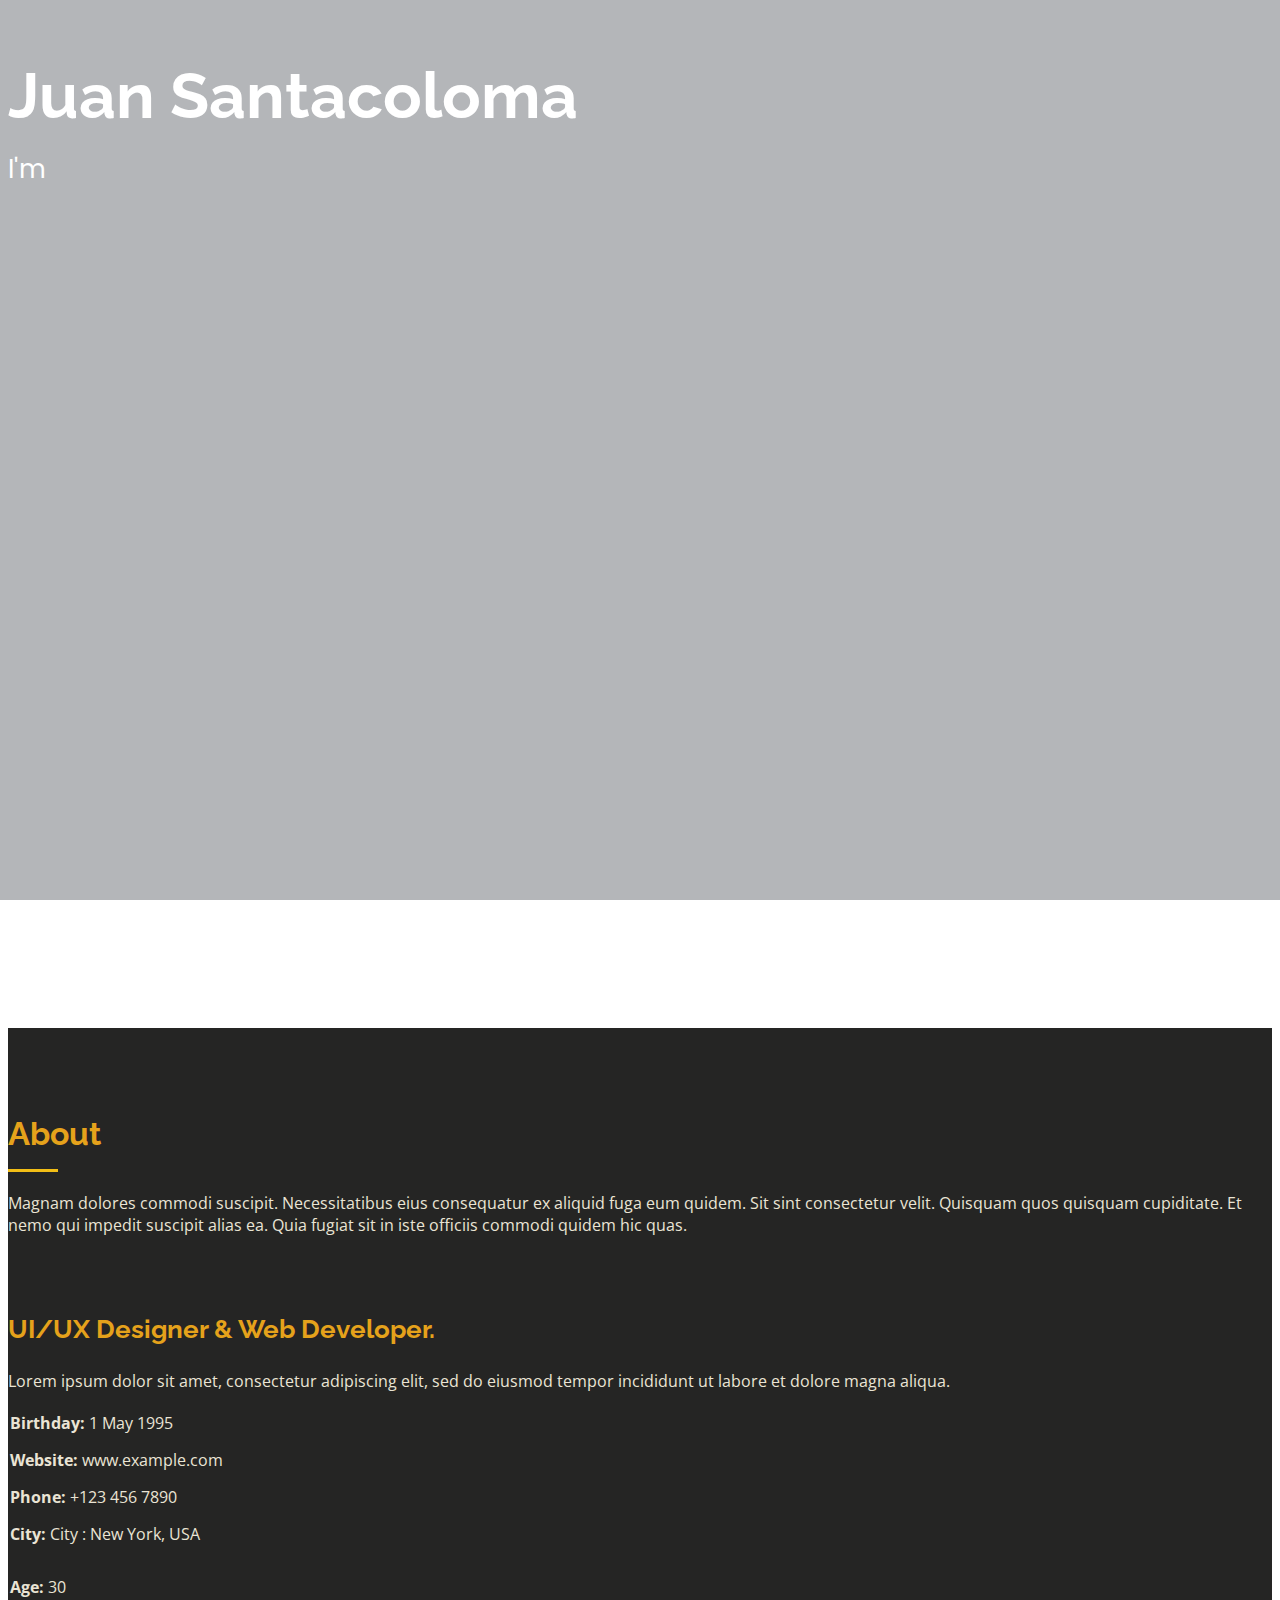
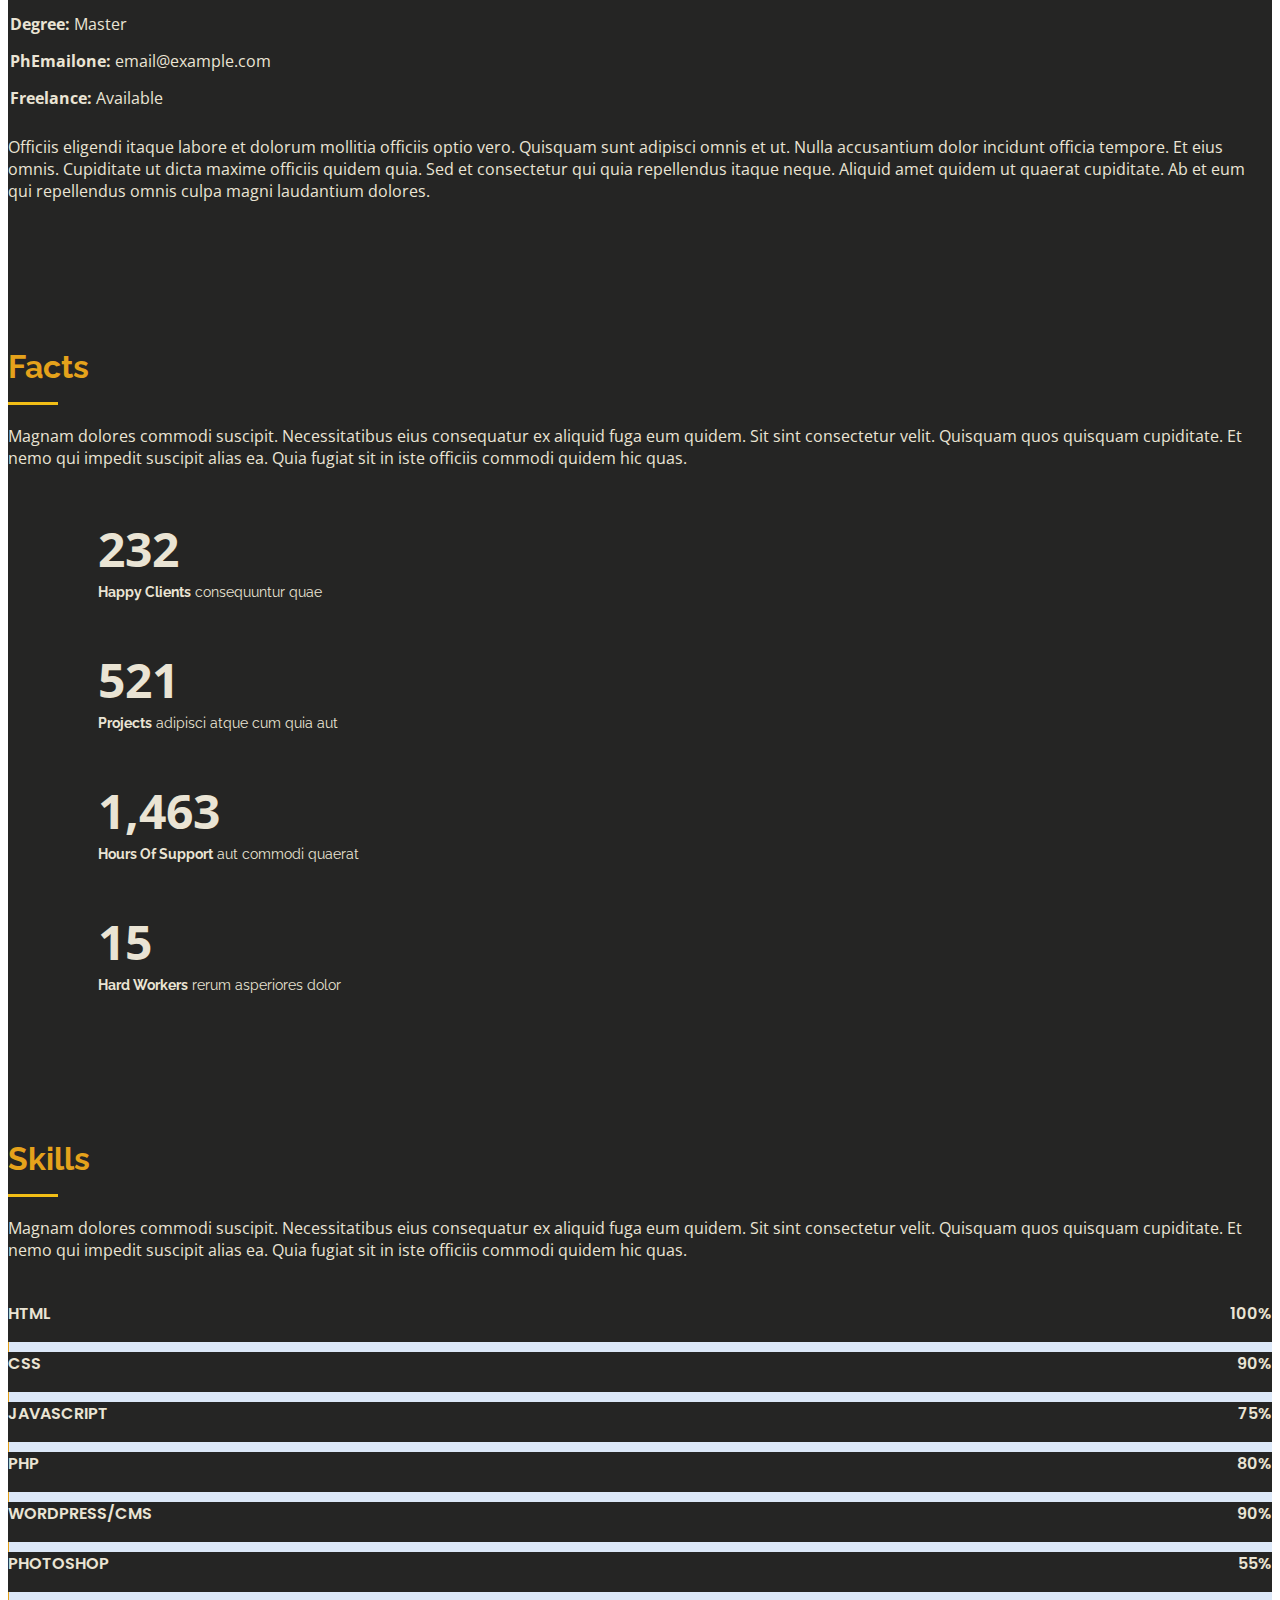
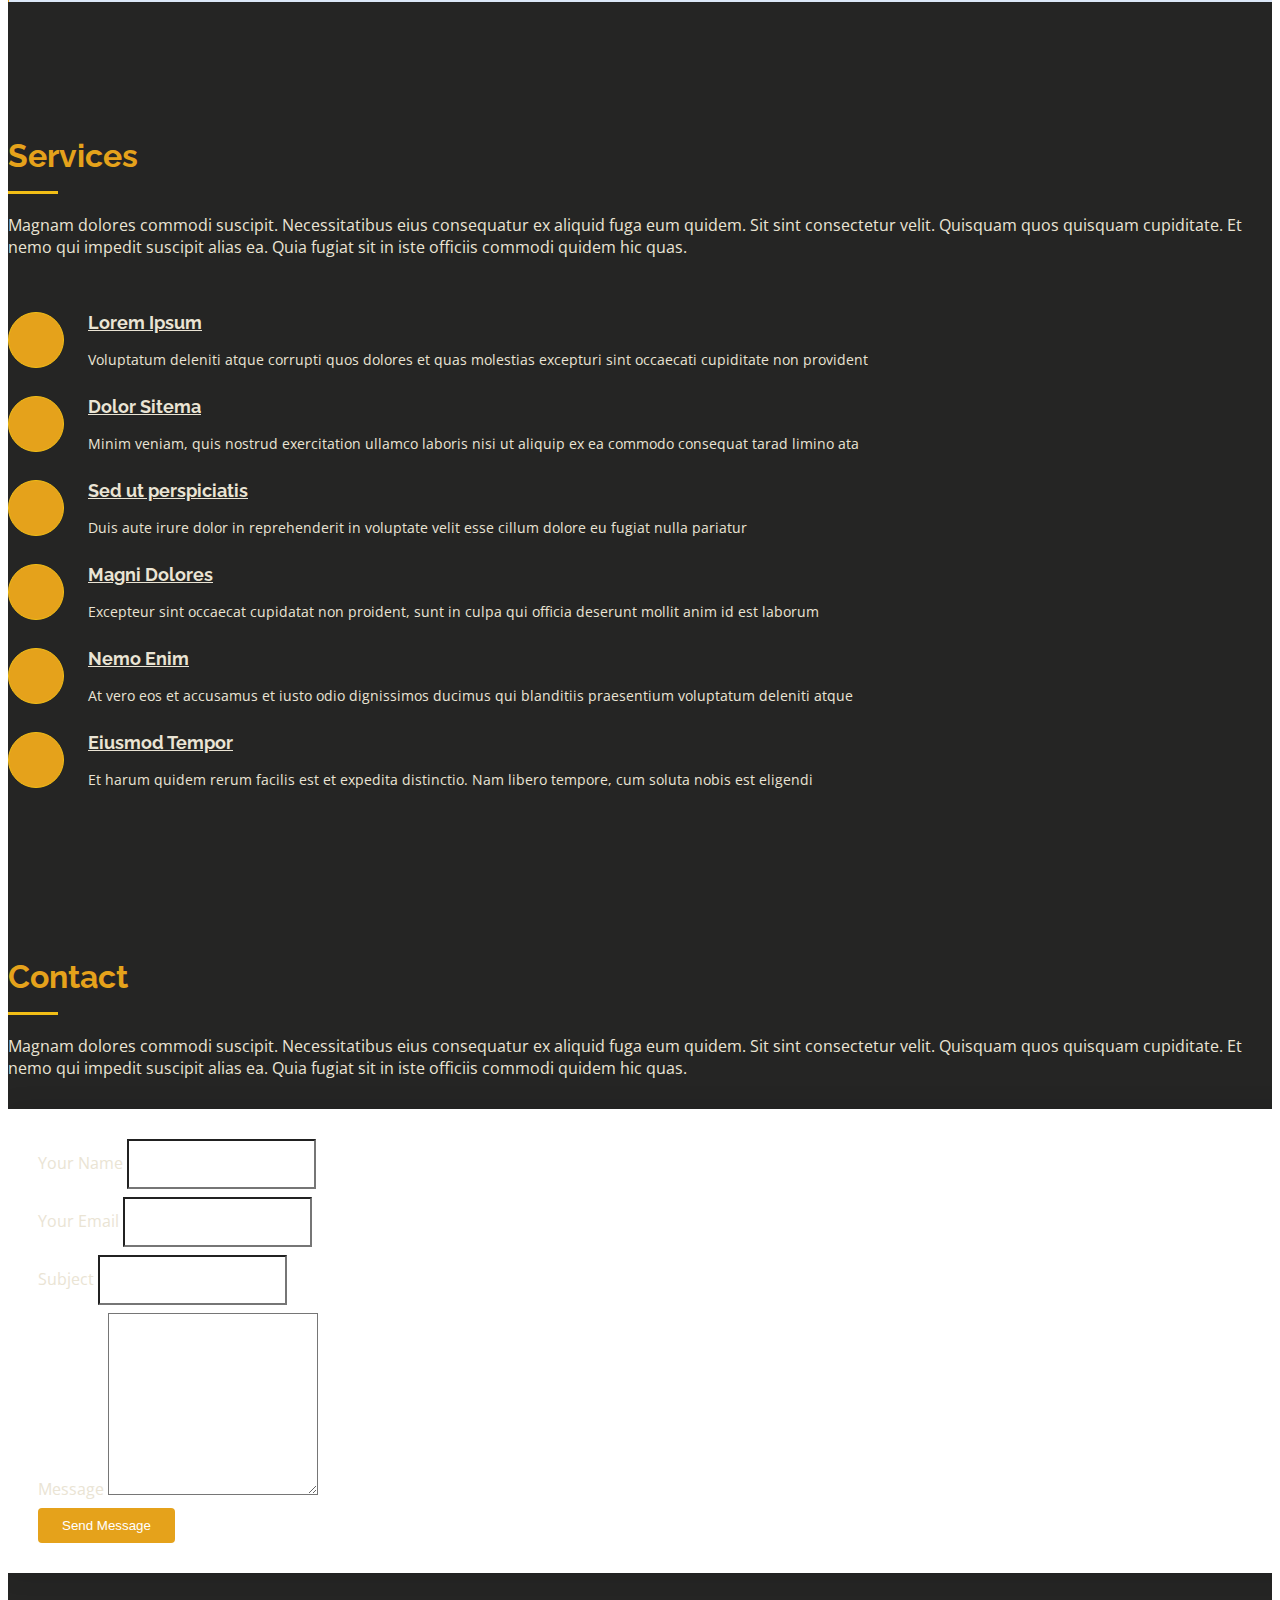
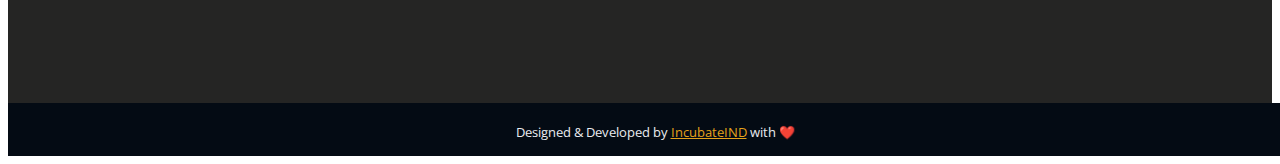
==== index.html @ 0983a026 "Update index.html" ====
<!DOCTYPE html>
<html lang="en">

<head>
  <meta charset="utf-8">
  <meta content="width=device-width, initial-scale=1.0" name="viewport">

  <title>Portfolio Design</title>
  <meta content="" name="description">
  <meta content="" name="keywords">

  <!-- Favicons -->
  <link href="assets/img/favicon.png" rel="icon">
  <link href="assets/img/apple-touch-icon.png" rel="apple-touch-icon">

  <!-- Google Fonts -->
  <link
    href="https://fonts.googleapis.com/css?family=Open+Sans:300,300i,400,400i,600,600i,700,700i|Raleway:300,300i,400,400i,500,500i,600,600i,700,700i|Poppins:300,300i,400,400i,500,500i,600,600i,700,700i"
    rel="stylesheet">

  <!-- Vendor CSS Files -->
  <link href="assets/vendor/bootstrap/css/bootstrap.min.css" rel="stylesheet">
  <link href="assets/vendor/icofont/icofont.min.css" rel="stylesheet">
  <link href="assets/vendor/boxicons/css/boxicons.min.css" rel="stylesheet">
  <link href="assets/vendor/venobox/venobox.css" rel="stylesheet">
  <link href="assets/vendor/owl.carousel/assets/owl.carousel.min.css" rel="stylesheet">
  <link href="assets/vendor/aos/aos.css" rel="stylesheet">

  <!-- Template Main CSS File -->
  <link href="assets/css/style.css" rel="stylesheet">
</head>

<body>
  <!-- ======= Hero Section ======= -->
  <section id="hero" class="d-flex flex-column justify-content-center align-items-center">
    <div class="hero-container" data-aos="fade-in">
      <h1>Juan Santacoloma</h1>
      <p>I'm <span class="typed" data-typed-items="Designer, Maker, Freelancer"></span></p>
    </div>
  </section><!-- End Hero -->

  <main>

    <!-- ======= About Section ======= -->
    <section id="about" class="about">
      <div class="container">

        <div class="section-title">
          <h2>About</h2>
          <p>Magnam dolores commodi suscipit. Necessitatibus eius consequatur ex aliquid fuga eum quidem. Sit sint
            consectetur velit. Quisquam quos quisquam cupiditate. Et nemo qui impedit suscipit alias ea. Quia fugiat sit
            in iste officiis commodi quidem hic quas.</p>
        </div>

        <div class="row">
          <div class="col-lg-4" data-aos="fade-right">
            <img src="assets/img/profile-img.jpg" class="img-fluid" alt="">
          </div>
          <div class="col-lg-8 pt-4 pt-lg-0 content" data-aos="fade-left">
            <h3>UI/UX Designer &amp; Web Developer.</h3>
            <p class="font-italic">
              Lorem ipsum dolor sit amet, consectetur adipiscing elit, sed do eiusmod tempor incididunt ut labore et
              dolore
              magna aliqua.
            </p>
            <div class="row">
              <div class="col-lg-6">
                <ul>
                  <li><i class="icofont-rounded-right"></i> <strong>Birthday:</strong> 1 May 1995</li>
                  <li><i class="icofont-rounded-right"></i> <strong>Website:</strong> www.example.com</li>
                  <li><i class="icofont-rounded-right"></i> <strong>Phone:</strong> +123 456 7890</li>
                  <li><i class="icofont-rounded-right"></i> <strong>City:</strong> City : New York, USA</li>
                </ul>
              </div>
              <div class="col-lg-6">
                <ul>
                  <li><i class="icofont-rounded-right"></i> <strong>Age:</strong> 30</li>
                  <li><i class="icofont-rounded-right"></i> <strong>Degree:</strong> Master</li>
                  <li><i class="icofont-rounded-right"></i> <strong>PhEmailone:</strong> email@example.com</li>
                  <li><i class="icofont-rounded-right"></i> <strong>Freelance:</strong> Available</li>
                </ul>
              </div>
            </div>
            <p>
              Officiis eligendi itaque labore et dolorum mollitia officiis optio vero. Quisquam sunt adipisci omnis et
              ut. Nulla accusantium dolor incidunt officia tempore. Et eius omnis.
              Cupiditate ut dicta maxime officiis quidem quia. Sed et consectetur qui quia repellendus itaque neque.
              Aliquid amet quidem ut quaerat cupiditate. Ab et eum qui repellendus omnis culpa magni laudantium dolores.
            </p>
          </div>
        </div>

      </div>
    </section><!-- End About Section -->

    <!-- ======= Facts Section ======= -->
    <section id="facts" class="facts">
      <div class="container">

        <div class="section-title">
          <h2>Facts</h2>
          <p>Magnam dolores commodi suscipit. Necessitatibus eius consequatur ex aliquid fuga eum quidem. Sit sint
            consectetur velit. Quisquam quos quisquam cupiditate. Et nemo qui impedit suscipit alias ea. Quia fugiat sit
            in iste officiis commodi quidem hic quas.</p>
        </div>

        <div class="row no-gutters">

          <div class="col-lg-3 col-md-6 d-md-flex align-items-md-stretch" data-aos="fade-up">
            <div class="count-box">
              <i class="icofont-simple-smile"></i>
              <span data-toggle="counter-up">232</span>
              <p><strong>Happy Clients</strong> consequuntur quae</p>
            </div>
          </div>

          <div class="col-lg-3 col-md-6 d-md-flex align-items-md-stretch" data-aos="fade-up" data-aos-delay="100">
            <div class="count-box">
              <i class="icofont-document-folder"></i>
              <span data-toggle="counter-up">521</span>
              <p><strong>Projects</strong> adipisci atque cum quia aut</p>
            </div>
          </div>

          <div class="col-lg-3 col-md-6 d-md-flex align-items-md-stretch" data-aos="fade-up" data-aos-delay="200">
            <div class="count-box">
              <i class="icofont-live-support"></i>
              <span data-toggle="counter-up">1,463</span>
              <p><strong>Hours Of Support</strong> aut commodi quaerat</p>
            </div>
          </div>

          <div class="col-lg-3 col-md-6 d-md-flex align-items-md-stretch" data-aos="fade-up" data-aos-delay="300">
            <div class="count-box">
              <i class="icofont-users-alt-5"></i>
              <span data-toggle="counter-up">15</span>
              <p><strong>Hard Workers</strong> rerum asperiores dolor</p>
            </div>
          </div>

        </div>

      </div>
    </section><!-- End Facts Section -->

    <!-- ======= Skills Section ======= -->
    <section id="skills" class="skills section-bg">
      <div class="container">

        <div class="section-title">
          <h2>Skills</h2>
          <p>Magnam dolores commodi suscipit. Necessitatibus eius consequatur ex aliquid fuga eum quidem. Sit sint
            consectetur velit. Quisquam quos quisquam cupiditate. Et nemo qui impedit suscipit alias ea. Quia fugiat sit
            in iste officiis commodi quidem hic quas.</p>
        </div>

        <div class="row skills-content">

          <div class="col-lg-6" data-aos="fade-up">

            <div class="progress">
              <span class="skill">HTML <i class="val">100%</i></span>
              <div class="progress-bar-wrap">
                <div class="progress-bar" role="progressbar" aria-valuenow="100" aria-valuemin="0" aria-valuemax="100">
                </div>
              </div>
            </div>

            <div class="progress">
              <span class="skill">CSS <i class="val">90%</i></span>
              <div class="progress-bar-wrap">
                <div class="progress-bar" role="progressbar" aria-valuenow="90" aria-valuemin="0" aria-valuemax="100">
                </div>
              </div>
            </div>

            <div class="progress">
              <span class="skill">JavaScript <i class="val">75%</i></span>
              <div class="progress-bar-wrap">
                <div class="progress-bar" role="progressbar" aria-valuenow="75" aria-valuemin="0" aria-valuemax="100">
                </div>
              </div>
            </div>

          </div>

          <div class="col-lg-6" data-aos="fade-up" data-aos-delay="100">

            <div class="progress">
              <span class="skill">PHP <i class="val">80%</i></span>
              <div class="progress-bar-wrap">
                <div class="progress-bar" role="progressbar" aria-valuenow="80" aria-valuemin="0" aria-valuemax="100">
                </div>
              </div>
            </div>

            <div class="progress">
              <span class="skill">WordPress/CMS <i class="val">90%</i></span>
              <div class="progress-bar-wrap">
                <div class="progress-bar" role="progressbar" aria-valuenow="90" aria-valuemin="0" aria-valuemax="100">
                </div>
              </div>
            </div>

            <div class="progress">
              <span class="skill">Photoshop <i class="val">55%</i></span>
              <div class="progress-bar-wrap">
                <div class="progress-bar" role="progressbar" aria-valuenow="55" aria-valuemin="0" aria-valuemax="100">
                </div>
              </div>
            </div>

          </div>

        </div>

      </div>
    </section><!-- End Skills Section -->

    <!-- ======= Services Section ======= -->
    <section id="services" class="services">
      <div class="container">

        <div class="section-title">
          <h2>Services</h2>
          <p>Magnam dolores commodi suscipit. Necessitatibus eius consequatur ex aliquid fuga eum quidem. Sit sint
            consectetur velit. Quisquam quos quisquam cupiditate. Et nemo qui impedit suscipit alias ea. Quia fugiat sit
            in iste officiis commodi quidem hic quas.</p>
        </div>

        <div class="row">
          <div class="col-lg-4 col-md-6 icon-box" data-aos="fade-up">
            <div class="icon"><i class="icofont-computer"></i></div>
            <h4 class="title"><a href="">Lorem Ipsum</a></h4>
            <p class="description">Voluptatum deleniti atque corrupti quos dolores et quas molestias excepturi sint
              occaecati cupiditate non provident</p>
          </div>
          <div class="col-lg-4 col-md-6 icon-box" data-aos="fade-up" data-aos-delay="100">
            <div class="icon"><i class="icofont-chart-bar-graph"></i></div>
            <h4 class="title"><a href="">Dolor Sitema</a></h4>
            <p class="description">Minim veniam, quis nostrud exercitation ullamco laboris nisi ut aliquip ex ea commodo
              consequat tarad limino ata</p>
          </div>
          <div class="col-lg-4 col-md-6 icon-box" data-aos="fade-up" data-aos-delay="200">
            <div class="icon"><i class="icofont-earth"></i></div>
            <h4 class="title"><a href="">Sed ut perspiciatis</a></h4>
            <p class="description">Duis aute irure dolor in reprehenderit in voluptate velit esse cillum dolore eu
              fugiat nulla pariatur</p>
          </div>
          <div class="col-lg-4 col-md-6 icon-box" data-aos="fade-up" data-aos-delay="300">
            <div class="icon"><i class="icofont-image"></i></div>
            <h4 class="title"><a href="">Magni Dolores</a></h4>
            <p class="description">Excepteur sint occaecat cupidatat non proident, sunt in culpa qui officia deserunt
              mollit anim id est laborum</p>
          </div>
          <div class="col-lg-4 col-md-6 icon-box" data-aos="fade-up" data-aos-delay="400">
            <div class="icon"><i class="icofont-settings"></i></div>
            <h4 class="title"><a href="">Nemo Enim</a></h4>
            <p class="description">At vero eos et accusamus et iusto odio dignissimos ducimus qui blanditiis praesentium
              voluptatum deleniti atque</p>
          </div>
          <div class="col-lg-4 col-md-6 icon-box" data-aos="fade-up" data-aos-delay="500">
            <div class="icon"><i class="icofont-tasks-alt"></i></div>
            <h4 class="title"><a href="">Eiusmod Tempor</a></h4>
            <p class="description">Et harum quidem rerum facilis est et expedita distinctio. Nam libero tempore, cum
              soluta nobis est eligendi</p>
          </div>
        </div>

      </div>
    </section><!-- End Services Section -->

    <!-- ======= Contact Section ======= -->
    <section id="contact" class="contact">
      <div class="container">

        <div class="section-title">
          <h2>Contact</h2>
          <p>Magnam dolores commodi suscipit. Necessitatibus eius consequatur ex aliquid fuga eum quidem. Sit sint
            consectetur velit. Quisquam quos quisquam cupiditate. Et nemo qui impedit suscipit alias ea. Quia fugiat sit
            in iste officiis commodi quidem hic quas.</p>
        </div>

        <div class="row" data-aos="fade-in">

          <div class="col-lg-12 mt-5 mt-lg-0 d-flex align-items-stretch">
            <form action="forms/contact.php" method="post" role="form" class="php-email-form">
              <div class="form-row">
                <div class="form-group col-md-6">
                  <label for="name">Your Name</label>
                  <input type="text" name="name" class="form-control" id="name" data-rule="minlen:4"
                    data-msg="Please enter at least 4 chars" />
                  <div class="validate"></div>
                </div>
                <div class="form-group col-md-6">
                  <label for="name">Your Email</label>
                  <input type="email" class="form-control" name="email" id="email" data-rule="email"
                    data-msg="Please enter a valid email" />
                  <div class="validate"></div>
                </div>
              </div>
              <div class="form-group">
                <label for="name">Subject</label>
                <input type="text" class="form-control" name="subject" id="subject" data-rule="minlen:4"
                  data-msg="Please enter at least 8 chars of subject" />
                <div class="validate"></div>
              </div>
              <div class="form-group">
                <label for="name">Message</label>
                <textarea class="form-control" name="message" rows="10" data-rule="required"
                  data-msg="Please write something for us"></textarea>
                <div class="validate"></div>
              </div>
              <div class="mb-3">
                <div class="loading">Loading</div>
                <div class="error-message"></div>
                <div class="sent-message">Your message has been sent. Thank you!</div>
              </div>
              <div class="text-center"><button type="submit">Send Message</button></div>
            </form>
          </div>

        </div>

      </div>
    </section><!-- End Contact Section -->

  </main><!-- End #main -->

  <!-- ======= Footer ======= -->
  <footer id="footer">
    <div class="container">
      <div class="credits">Designed & Developed by <a href="https://www.incubateind.com/">IncubateIND</a> with ❤️
      </div>
    </div>
  </footer><!-- End  Footer -->

  <a href="#" class="back-to-top"><i class="icofont-simple-up"></i></a>

  <!-- Vendor JS Files -->
  <script src="assets/vendor/jquery/jquery.min.js"></script>
  <script src="assets/vendor/bootstrap/js/bootstrap.bundle.min.js"></script>
  <script src="assets/vendor/jquery.easing/jquery.easing.min.js"></script>
  <script src="assets/vendor/php-email-form/validate.js"></script>
  <script src="assets/vendor/waypoints/jquery.waypoints.min.js"></script>
  <script src="assets/vendor/counterup/counterup.min.js"></script>
  <script src="assets/vendor/isotope-layout/isotope.pkgd.min.js"></script>
  <script src="assets/vendor/venobox/venobox.min.js"></script>
  <script src="assets/vendor/owl.carousel/owl.carousel.min.js"></script>
  <script src="assets/vendor/typed.js/typed.min.js"></script>
  <script src="assets/vendor/aos/aos.js"></script>

  <!-- Template Main JS File -->
  <script src="assets/js/main.js"></script>

</body>

</html>
---- assets/css/style.css ----
/*--------------------------------------------------------------
# General
--------------------------------------------------------------*/
body {
  font-family: "Open Sans", sans-serif;
  color: #eae4d4;
}

a {
  color: #e5a21b;
}

a:hover {
  color: #f2be16;
  text-decoration: none;
}

h1, h2, h3, h4, h5, h6 {
  font-family: "Raleway", sans-serif;
}

/*--------------------------------------------------------------
# Back to top button
--------------------------------------------------------------*/
.back-to-top {
  position: fixed;
  display: none;
  width: 40px;
  height: 40px;
  border-radius: 50px;
  right: 15px;
  bottom: 15px;
  background: #e5a21b;
  color: #fff;
  transition: display 0.5s ease-in-out;
  z-index: 99999;
}

.back-to-top i {
  font-size: 24px;
  position: absolute;
  top: 7px;
  left: 8px;
}

.back-to-top:hover {
  color: #fff;
  background: #f2be16;
  transition: background 0.2s ease-in-out;
}

/*--------------------------------------------------------------
# Header
--------------------------------------------------------------*/
#header {
  position: fixed;
  top: 0;
  left: 0;
  bottom: 0;
  width: 300px;
  transition: all ease-in-out 0.5s;
  z-index: 9997;
  transition: all 0.5s;
  padding: 0 15px;
  background: #040b14;
  overflow-y: auto;
}

#header .profile img {
  margin: 15px auto;
  display: block;
  width: 120px;
  border: 8px solid #2c2f3f;
}

#header .profile h1 {
  font-size: 24px;
  margin: 0;
  padding: 0;
  font-weight: 600;
  -moz-text-align-last: center;
  text-align-last: center;
  font-family: "Poppins", sans-serif;
}

#header .profile h1 a, #header .profile h1 a:hover {
  color: #fff;
  text-decoration: none;
}

#header .profile .social-links a {
  font-size: 18px;
  display: inline-block;
  background: #212431;
  color: #fff;
  line-height: 1;
  padding: 8px 0;
  margin-right: 4px;
  border-radius: 50%;
  text-align: center;
  width: 36px;
  height: 36px;
  transition: 0.3s;
}

#header .profile .social-links a:hover {
  background: #f2be16;
  color: #fff;
  text-decoration: none;
}

#main {
  margin-left: 300px;
}

@media (max-width: 1199px) {
  #header {
    left: -300px;
  }
  #main {
    margin-left: 0;
  }
}

/*--------------------------------------------------------------
# Navigation Menu
--------------------------------------------------------------*/
/* Desktop Navigation */
.nav-menu {
  padding-top: 30px;
}

.nav-menu * {
  margin: 0;
  padding: 0;
  list-style: none;
}

.nav-menu > ul > li {
  position: relative;
  white-space: nowrap;
}

.nav-menu a {
  display: flex;
  align-items: center;
  color: #a8a9b4;
  padding: 12px 15px;
  margin-bottom: 8px;
  transition: 0.3s;
  font-size: 15px;
}

.nav-menu a i {
  font-size: 24px;
  padding-right: 8px;
  color: #6f7180;
}

.nav-menu a:hover, .nav-menu .active > a, .nav-menu li:hover > a {
  text-decoration: none;
  color: #fff;
}

.nav-menu a:hover i, .nav-menu .active > a i, .nav-menu li:hover > a i {
  color: #e5a21b ;
}

/* Mobile Navigation */
.mobile-nav-toggle {
  position: fixed;
  right: 15px;
  top: 15px;
  z-index: 9998;
  border: 0;
  background: none;
  font-size: 24px;
  transition: all 0.4s;
  outline: none !important;
  line-height: 1;
  cursor: pointer;
  text-align: right;
}

.mobile-nav-toggle i {
  color: #e5a21b ;
}

.mobile-nav-active {
  overflow: hidden;
}

.mobile-nav-active #header {
  left: 0;
}

.mobile-nav-active .mobile-nav-toggle i {
  color: #fff;
}

/*--------------------------------------------------------------
# Hero Section
--------------------------------------------------------------*/
#hero {
  width: 100%;
  height: 100vh;
  background: url("../img/hero-bg.jpg") top center;
  background-size: cover;
}

#hero:before {
  content: "";
  background: rgba(5, 13, 24, 0.3);
  position: absolute;
  bottom: 0;
  top: 0;
  left: 0;
  right: 0;
  z-index: 1;
}

#hero .hero-container {
  position: relative;
  z-index: 2;
  min-width: 300px;
}

#hero h1 {
  margin: 0 0 10px 0;
  font-size: 64px;
  font-weight: 700;
  line-height: 56px;
  color: #fff;
}

#hero p {
  color: #fff;
  margin-bottom: 50px;
  font-size: 26px;
  font-family: "Poppins", sans-serif;
}

#hero p span {
  color: #fff;
  padding-bottom: 4px;
  letter-spacing: 1px;
  border-bottom: 3px solid #f2be16;
}

@media (min-width: 1024px) {
  #hero {
    background-attachment: fixed;
  }
}

@media (max-width: 768px) {
  #hero h1 {
    font-size: 28px;
    line-height: 36px;
  }
  #hero h2 {
    font-size: 18px;
    line-height: 24px;
    margin-bottom: 30px;
  }
}

/*--------------------------------------------------------------
# Sections General
--------------------------------------------------------------*/
section {
  padding: 60px 0;
  overflow: hidden;
}

.section-bg {
  background: #252524;
}

.section-title {
  padding-bottom: 30px;
}

.section-title h2 {
  font-size: 32px;
  font-weight: bold;
  margin-bottom: 20px;
  padding-bottom: 20px;
  position: relative;
  color: #e5a21b ;
}

.section-title h2::after {
  content: '';
  position: absolute;
  display: block;
  width: 50px;
  height: 3px;
  background: #f2be16;
  bottom: 0;
  left: 0;
}

.section-title p {
  margin-bottom: 0;
}

/*--------------------------------------------------------------
# About
--------------------------------------------------------------*/
.about {
  background: #252524;
}
.about .content h3 {
  font-weight: 700;
  font-size: 26px;
  color: #e5a21b ;
}

.about .content ul {
  list-style: none;
  padding: 0;
}

.about .content ul li {
  padding-bottom: 10px;
}

.about .content ul i {
  font-size: 20px;
  padding-right: 2px;
  color: #f2be16;
}

.about .content p:last-child {
  margin-bottom: 0;
}

/*--------------------------------------------------------------
# Facts
--------------------------------------------------------------*/
.facts {
  padding-bottom: 30px;
  background: #252524;
}

.facts .count-box {
  padding: 30px;
  width: 100%;
}

.facts .count-box i {
  display: block;
  font-size: 44px;
  color: #e5a21b ;
  float: left;
}

.facts .count-box span {
  font-size: 48px;
  line-height: 40px;
  display: block;
  font-weight: 700;
  color: #eae4d4;
  margin-left: 60px;
}

.facts .count-box p {
  padding: 15px 0 0 0;
  margin: 0 0 0 60px;
  font-family: "Raleway", sans-serif;
  font-size: 14px;
  color: #eae4d4;
}

.facts .count-box a {
  font-weight: 600;
  display: block;
  margin-top: 20px;
  color: #122f57;
  font-size: 15px;
  font-family: "Poppins", sans-serif;
  transition: ease-in-out 0.3s;
}

.facts .count-box a:hover {
  color: #1f5297;
}

/*--------------------------------------------------------------
# Akills
--------------------------------------------------------------*/
.skills .progress {
  height: 50px;
  display: block;
  background: none;
}

.skills .progress .skill {
  padding: 10px 0;
  margin: 0 0 6px 0;
  text-transform: uppercase;
  display: block;
  font-weight: 600;
  font-family: "Poppins", sans-serif;
  color: #eae4d4;
}

.skills .progress .skill .val {
  float: right;
  font-style: normal;
}

.skills .progress-bar-wrap {
  background: #dce8f8;
}

.skills .progress-bar {
  width: 1px;
  height: 10px;
  transition: .9s;
  background-color: #e5a21b;
}

/*--------------------------------------------------------------
# Resume
--------------------------------------------------------------*/
.resume .resume-title {
  font-size: 26px;
  font-weight: 700;
  margin-top: 20px;
  margin-bottom: 20px;
  color: #050d18;
}

.resume .resume-item {
  padding: 0 0 20px 20px;
  margin-top: -2px;
  border-left: 2px solid #1f5297;
  position: relative;
}

.resume .resume-item h4 {
  line-height: 18px;
  font-size: 18px;
  font-weight: 600;
  text-transform: uppercase;
  font-family: "Poppins", sans-serif;
  color: #050d18;
  margin-bottom: 10px;
}

.resume .resume-item h5 {
  font-size: 16px;
  background: #e4edf9;
  padding: 5px 15px;
  display: inline-block;
  font-weight: 600;
  margin-bottom: 10px;
}

.resume .resume-item ul {
  padding-left: 20px;
}

.resume .resume-item ul li {
  padding-bottom: 10px;
}

.resume .resume-item:last-child {
  padding-bottom: 0;
}

.resume .resume-item::before {
  content: "";
  position: absolute;
  width: 16px;
  height: 16px;
  border-radius: 50px;
  left: -9px;
  top: 0;
  background: #fff;
  border: 2px solid #1f5297;
}

/*--------------------------------------------------------------
# Portfolio
--------------------------------------------------------------*/
.portfolio .portfolio-item {
  margin-bottom: 30px;
}

.portfolio #portfolio-flters {
  padding: 0;
  margin: 0 auto 35px auto;
  list-style: none;
  text-align: center;
  background: #fff;
  border-radius: 50px;
  padding: 2px 15px;
}

.portfolio #portfolio-flters li {
  cursor: pointer;
  display: inline-block;
  padding: 10px 15px 8px 15px;
  font-size: 14px;
  font-weight: 600;
  line-height: 1;
  text-transform: uppercase;
  color: #272829;
  margin-bottom: 5px;
  transition: all 0.3s ease-in-out;
}

.portfolio #portfolio-flters li:hover, .portfolio #portfolio-flters li.filter-active {
  color: #149ddd;
}

.portfolio #portfolio-flters li:last-child {
  margin-right: 0;
}

.portfolio .portfolio-wrap {
  transition: 0.3s;
  position: relative;
  overflow: hidden;
  z-index: 1;
}

.portfolio .portfolio-wrap::before {
  content: "";
  background: rgba(255, 255, 255, 0.5);
  position: absolute;
  left: 0;
  right: 0;
  top: 0;
  bottom: 0;
  transition: all ease-in-out 0.3s;
  z-index: 2;
  opacity: 0;
}

.portfolio .portfolio-wrap .portfolio-links {
  opacity: 1;
  left: 0;
  right: 0;
  bottom: -60px;
  z-index: 3;
  position: absolute;
  transition: all ease-in-out 0.3s;
  display: flex;
  justify-content: center;
}

.portfolio .portfolio-wrap .portfolio-links a {
  color: #fff;
  font-size: 28px;
  text-align: center;
  background: rgba(20, 157, 221, 0.75);
  transition: 0.3s;
  width: 50%;
}

.portfolio .portfolio-wrap .portfolio-links a:hover {
  background: rgba(20, 157, 221, 0.95);
}

.portfolio .portfolio-wrap .portfolio-links a + a {
  border-left: 1px solid #37b3ed;
}

.portfolio .portfolio-wrap:hover::before {
  top: 0;
  left: 0;
  right: 0;
  bottom: 0;
  opacity: 1;
}

.portfolio .portfolio-wrap:hover .portfolio-links {
  opacity: 1;
  bottom: 0;
}

/*--------------------------------------------------------------
# Services
--------------------------------------------------------------*/
.services{
  background: #252524;
}
.services .icon-box {
  margin-bottom: 20px;
}

.services .icon {
  float: left;
  display: flex;
  align-items: center;
  justify-content: center;
  width: 54px;
  height: 54px;
  background: #e5a21b;
  border-radius: 50%;
  transition: 0.5s;
  border: 1px solid #f2be16;
}

.services .icon i {
  color: #fff;
  font-size: 24px;
}

.services .icon-box:hover .icon {
  background: #fff;
}

.services .icon-box:hover .icon i {
  color: #e5a21b;
}

.services .title {
  margin-left: 80px;
  font-weight: 700;
  margin-bottom: 15px;
  font-size: 18px;
}

.services .title a {
  color: #eae4d4;
}

.services .title a:hover {
  color:#e5a21b;
}

.services .description {
  margin-left: 80px;
  line-height: 24px;
  font-size: 14px;
}

/*--------------------------------------------------------------
# Testimonials
--------------------------------------------------------------*/
.testimonials .testimonial-item {
  box-sizing: content-box;
  text-align: center;
  min-height: 320px;
}

.testimonials .testimonial-item .testimonial-img {
  width: 90px;
  border-radius: 50%;
  margin: 0 auto;
}

.testimonials .testimonial-item h3 {
  font-size: 18px;
  font-weight: bold;
  margin: 10px 0 5px 0;
  color: #111;
}

.testimonials .testimonial-item h4 {
  font-size: 14px;
  color: #999;
  margin: 0;
}

.testimonials .testimonial-item .quote-icon-left, .testimonials .testimonial-item .quote-icon-right {
  color: #c3e8fa;
  font-size: 26px;
}

.testimonials .testimonial-item .quote-icon-left {
  display: inline-block;
  left: -5px;
  position: relative;
}

.testimonials .testimonial-item .quote-icon-right {
  display: inline-block;
  right: -5px;
  position: relative;
  top: 10px;
}

.testimonials .testimonial-item p {
  font-style: italic;
  margin: 0 15px 15px 15px;
  padding: 20px;
  background: #fff;
  position: relative;
  margin-bottom: 35px;
  border-radius: 6px;
  box-shadow: 0px 2px 15px rgba(0, 0, 0, 0.1);
}

.testimonials .testimonial-item p::after {
  content: "";
  width: 0;
  height: 0;
  border-top: 20px solid #fff;
  border-right: 20px solid transparent;
  border-left: 20px solid transparent;
  position: absolute;
  bottom: -20px;
  left: calc(50% - 20px);
}

.testimonials .owl-nav, .testimonials .owl-dots {
  margin-top: 5px;
  text-align: center;
}

.testimonials .owl-dot {
  display: inline-block;
  margin: 0 5px;
  width: 12px;
  height: 12px;
  border-radius: 50%;
  background-color: #ddd !important;
}

.testimonials .owl-dot.active {
  background-color: #149ddd !important;
}

@media (max-width: 767px) {
  .testimonials {
    margin: 30px 10px;
  }
}

/*--------------------------------------------------------------
# Contact
--------------------------------------------------------------*/
.contact {
  padding-bottom: 130px;
  background: #252524;
}

.contact .info {
  padding: 30px;
  background: #252524;
  width: 100%;
  box-shadow: 0 0 24px 0 rgba(0, 0, 0, 0.12);
}

.contact .info i {
  font-size: 20px;
  color: #149ddd;
  float: left;
  width: 44px;
  height: 44px;
  background: #252524;
  display: flex;
  justify-content: center;
  align-items: center;
  border-radius: 50px;
  transition: all 0.3s ease-in-out;
}

.contact .info h4 {
  padding: 0 0 0 60px;
  font-size: 22px;
  font-weight: 600;
  margin-bottom: 5px;
  color: #eae4d4;
}

.contact .info p {
  padding: 0 0 10px 60px;
  margin-bottom: 20px;
  font-size: 14px;
  color: #e5a21b ;
}

.contact .info .email p {
  padding-top: 5px;
}

.contact .info .social-links {
  padding-left: 60px;
}

.contact .info .social-links a {
  font-size: 18px;
  display: inline-block;
  background: #333;
  color: #fff;
  line-height: 1;
  padding: 8px 0;
  border-radius: 50%;
  text-align: center;
  width: 36px;
  height: 36px;
  transition: 0.3s;
  margin-right: 10px;
}

.contact .info .social-links a:hover {
  background: #e5a21b ;
  color: #fff;
}

.contact .info .email:hover i, .contact .info .address:hover i, .contact .info .phone:hover i {
  background: #e5a21b ;
  color: #fff;
}

.contact .php-email-form {
  width: 100%;
  padding: 30px;
  background: #fff;
  box-shadow: 0 0 24px 0 rgba(0, 0, 0, 0.12);
}

.contact .php-email-form .form-group {
  padding-bottom: 8px;
}

.contact .php-email-form .validate {
  display: none;
  color: red;
  margin: 0 0 15px 0;
  font-weight: 400;
  font-size: 13px;
}

.contact .php-email-form .error-message {
  display: none;
  color: #fff;
  background: #ed3c0d;
  text-align: left;
  padding: 15px;
  font-weight: 600;
}

.contact .php-email-form .error-message br + br {
  margin-top: 25px;
}

.contact .php-email-form .sent-message {
  display: none;
  color: #fff;
  background: #18d26e;
  text-align: center;
  padding: 15px;
  font-weight: 600;
}

.contact .php-email-form .loading {
  display: none;
  background: #fff;
  text-align: center;
  padding: 15px;
}

.contact .php-email-form .loading:before {
  content: "";
  display: inline-block;
  border-radius: 50%;
  width: 24px;
  height: 24px;
  margin: 0 10px -6px 0;
  border: 3px solid #18d26e;
  border-top-color: #eee;
  -webkit-animation: animate-loading 1s linear infinite;
  animation: animate-loading 1s linear infinite;
}

.contact .php-email-form input, .contact .php-email-form textarea {
  border-radius: 0;
  box-shadow: none;
  font-size: 14px;
}

.contact .php-email-form input {
  height: 44px;
}

.contact .php-email-form textarea {
  padding: 10px 12px;
}

.contact .php-email-form button[type="submit"] {
  background: #e5a21b ;
  border: 0;
  padding: 10px 24px;
  color: #fff;
  transition: 0.4s;
  border-radius: 4px;
}

.contact .php-email-form button[type="submit"]:hover {
  background: #f2be16;
}

@-webkit-keyframes animate-loading {
  0% {
    transform: rotate(0deg);
  }
  100% {
    transform: rotate(360deg);
  }
}

@keyframes animate-loading {
  0% {
    transform: rotate(0deg);
  }
  100% {
    transform: rotate(360deg);
  }
}

/*--------------------------------------------------------------
# Breadcrumbs
--------------------------------------------------------------*/
.breadcrumbs {
  padding: 20px 0;
  background: #f9f9f9;
}

.breadcrumbs h2 {
  font-size: 26px;
  font-weight: 300;
}

.breadcrumbs ol {
  display: flex;
  flex-wrap: wrap;
  list-style: none;
  padding: 0;
  margin: 0;
  font-size: 15px;
}

.breadcrumbs ol li + li {
  padding-left: 10px;
}

.breadcrumbs ol li + li::before {
  display: inline-block;
  padding-right: 10px;
  color: #0e2442;
  content: "/";
}

@media (max-width: 768px) {
  .breadcrumbs .d-flex {
    display: block !important;
  }
  .breadcrumbs ol {
    display: block;
  }
  .breadcrumbs ol li {
    display: inline-block;
  }
}

/*--------------------------------------------------------------
# Portfolio Details
--------------------------------------------------------------*/
.portfolio-details {
  padding-top: 40px;
}

.portfolio-details .portfolio-details-container {
  position: relative;
}

.portfolio-details .portfolio-details-carousel {
  position: relative;
  z-index: 1;
}

.portfolio-details .portfolio-details-carousel .owl-nav, .portfolio-details .portfolio-details-carousel .owl-dots {
  margin-top: 5px;
  text-align: left;
}

.portfolio-details .portfolio-details-carousel .owl-dot {
  display: inline-block;
  margin: 0 10px 0 0;
  width: 12px;
  height: 12px;
  border-radius: 50%;
  background-color: #ddd !important;
}

.portfolio-details .portfolio-details-carousel .owl-dot.active {
  background-color: #e5a21b  !important;
}

.portfolio-details .portfolio-info {
  padding: 30px;
  position: absolute;
  right: 0;
  bottom: -70px;
  background: #fff;
  box-shadow: 0px 2px 15px rgba(0, 0, 0, 0.1);
  z-index: 2;
}

.portfolio-details .portfolio-info h3 {
  font-size: 22px;
  font-weight: 400;
  margin-bottom: 20px;
  padding-bottom: 20px;
  border-bottom: 1px solid #eee;
}

.portfolio-details .portfolio-info ul {
  list-style: none;
  padding: 0;
  font-size: 15px;
}

.portfolio-details .portfolio-info ul li + li {
  margin-top: 10px;
}

.portfolio-details .portfolio-description {
  padding-top: 50px;
}

.portfolio-details .portfolio-description h2 {
  width: 50%;
  font-size: 26px;
  font-weight: 400;
  margin-bottom: 20px;
}

.portfolio-details .portfolio-description p {
  padding: 0;
}

@media (max-width: 768px) {
  .portfolio-details .portfolio-description h2 {
    width: 100%;
  }
  .portfolio-details .portfolio-info {
    position: static;
    margin-top: 30px;
  }
}

/*--------------------------------------------------------------
# Footer
--------------------------------------------------------------*/
#footer {
  padding: 15px;
  color: #f4f6fd;
  font-size: 14px;
  /* position: fixed; */
  left: 0;
  bottom: 0;
  width: 100%;
  z-index: 9999;
  background: #040b14;
}

#footer .copyright {
  text-align: center;
}

#footer .credits {
  padding-top: 5px;
  text-align: center;
  font-size: 13px;
  color: #eaebf0;
}

@media (max-width: 1199px) {
  #footer {
    position: static;
    width: auto;
    padding-right: 20px 15px;
  }
}
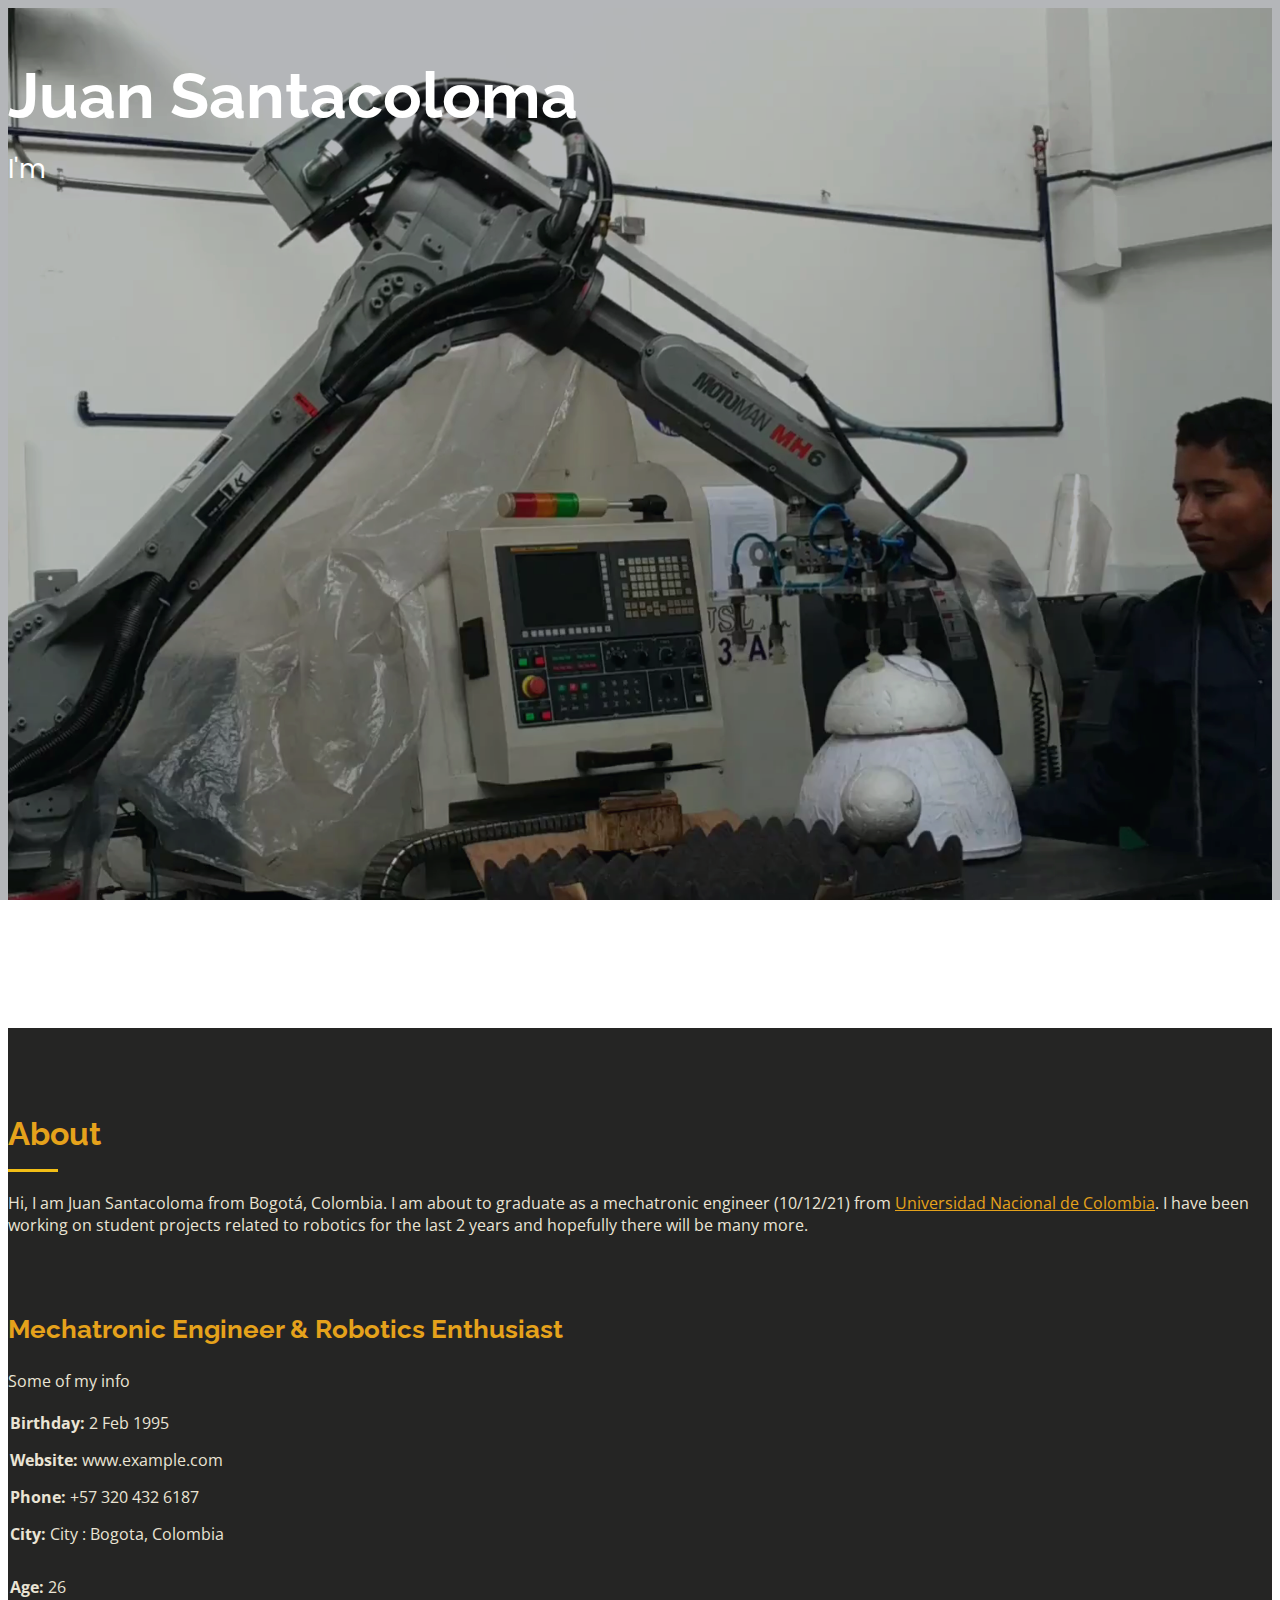
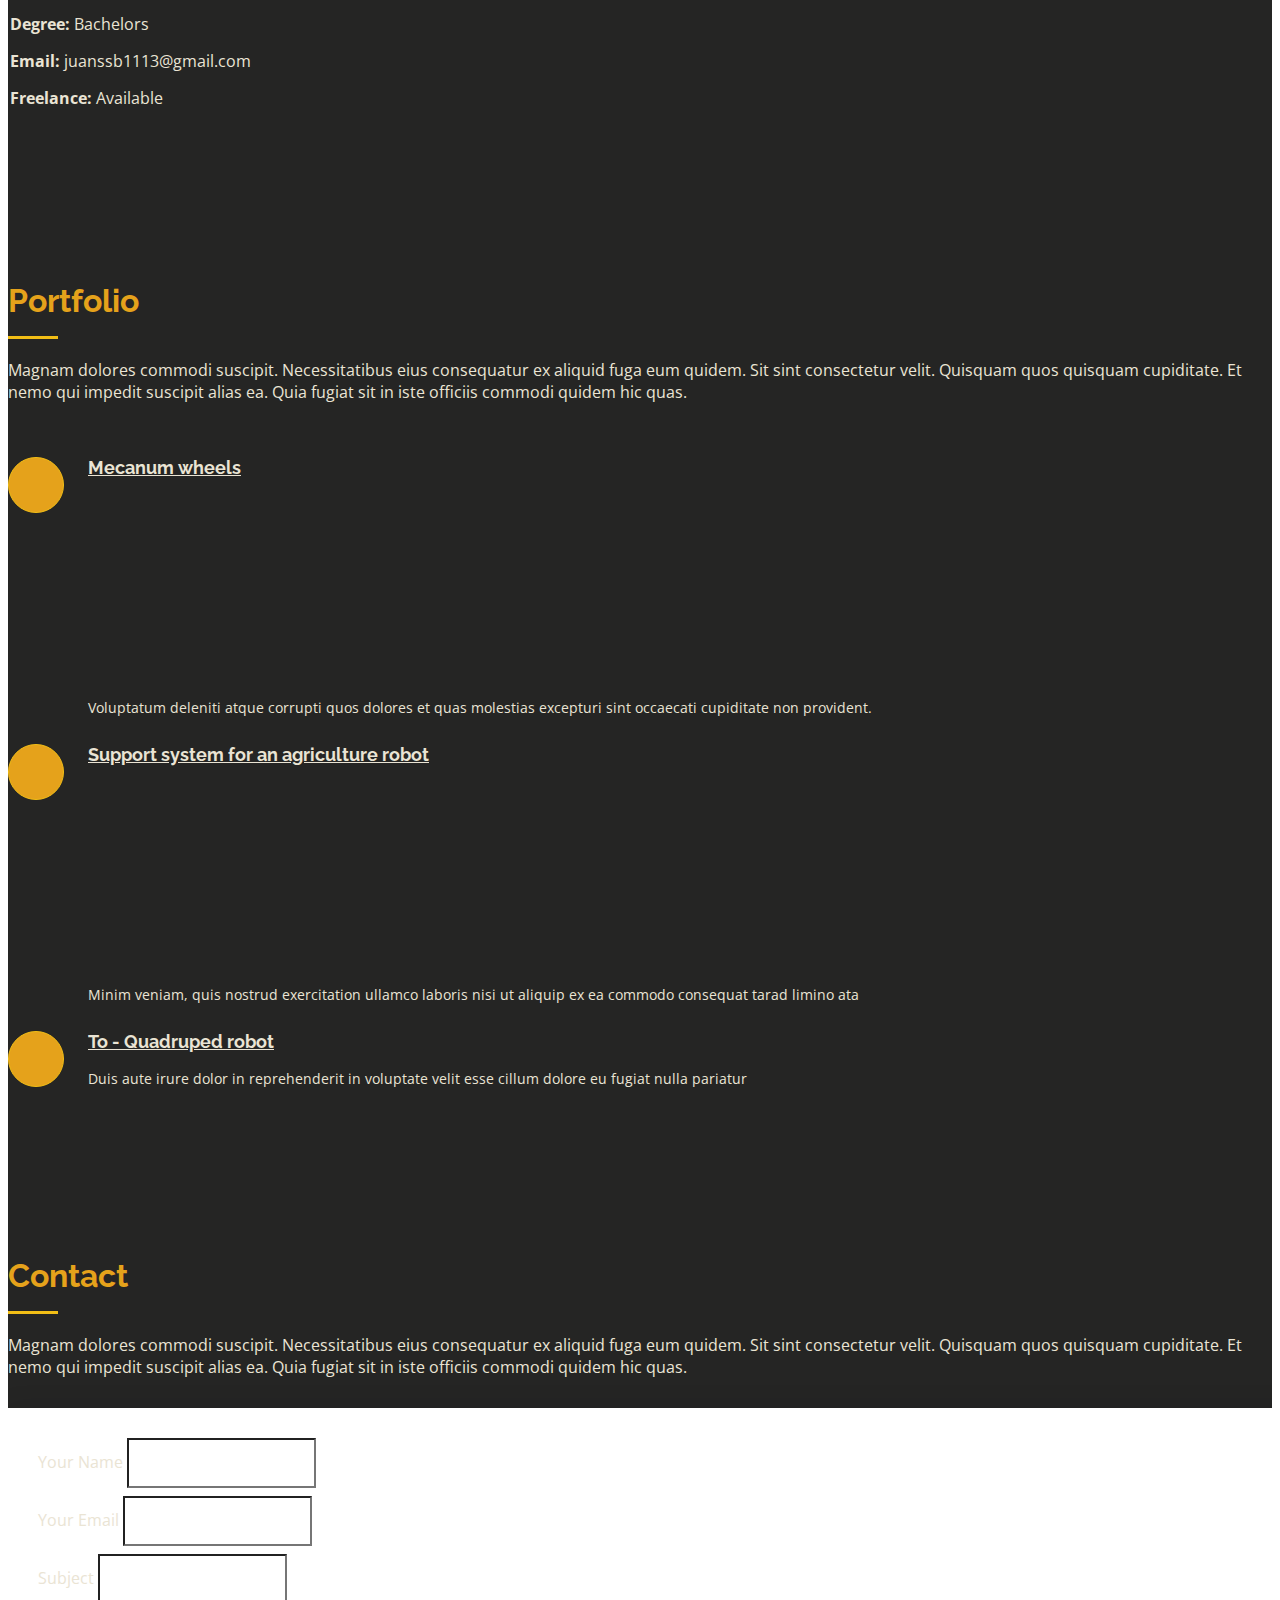
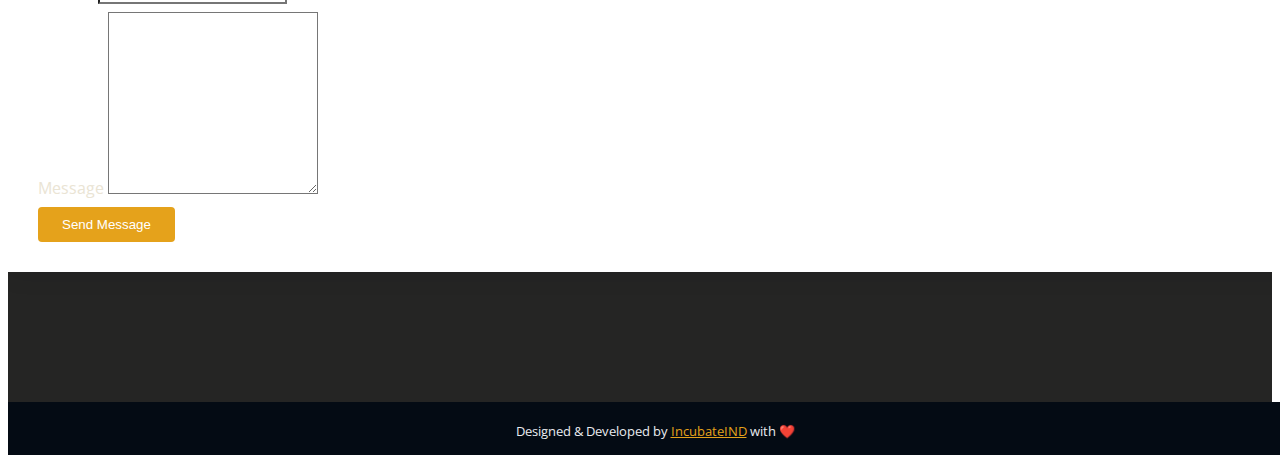
==== commit 2739ad69: "update data and theme" ====
--- a/index.html
+++ b/index.html
@@ -5,7 +5,7 @@
   <meta charset="utf-8">
   <meta content="width=device-width, initial-scale=1.0" name="viewport">
 
-  <title>Portfolio Design</title>
+  <title>Juan Santacoloma</title>
   <meta content="" name="description">
   <meta content="" name="keywords">
 
@@ -47,45 +47,39 @@
 
         <div class="section-title">
           <h2>About</h2>
-          <p>Magnam dolores commodi suscipit. Necessitatibus eius consequatur ex aliquid fuga eum quidem. Sit sint
-            consectetur velit. Quisquam quos quisquam cupiditate. Et nemo qui impedit suscipit alias ea. Quia fugiat sit
-            in iste officiis commodi quidem hic quas.</p>
+          <p>Hi, I am Juan Santacoloma from Bogotá, Colombia. I am about to graduate as a mechatronic engineer (10/12/21) from <a href="https://unal.edu.co/">Universidad Nacional de Colombia</a>. 
+            I have been working on student projects related to robotics for the last 2 years and hopefully there will be many more. </p>
         </div>
 
         <div class="row">
           <div class="col-lg-4" data-aos="fade-right">
-            <img src="assets/img/profile-img.jpg" class="img-fluid" alt="">
+            <img src="assets/img/foto_profile.png" class="img-fluid" alt="">
           </div>
           <div class="col-lg-8 pt-4 pt-lg-0 content" data-aos="fade-left">
-            <h3>UI/UX Designer &amp; Web Developer.</h3>
+            <h3>Mechatronic Engineer &amp; Robotics Enthusiast</h3>
             <p class="font-italic">
-              Lorem ipsum dolor sit amet, consectetur adipiscing elit, sed do eiusmod tempor incididunt ut labore et
-              dolore
-              magna aliqua.
+              Some of my info
             </p>
             <div class="row">
               <div class="col-lg-6">
                 <ul>
-                  <li><i class="icofont-rounded-right"></i> <strong>Birthday:</strong> 1 May 1995</li>
+                  <li><i class="icofont-rounded-right"></i> <strong>Birthday:</strong> 2 Feb 1995</li>
                   <li><i class="icofont-rounded-right"></i> <strong>Website:</strong> www.example.com</li>
-                  <li><i class="icofont-rounded-right"></i> <strong>Phone:</strong> +123 456 7890</li>
-                  <li><i class="icofont-rounded-right"></i> <strong>City:</strong> City : New York, USA</li>
+                  <li><i class="icofont-rounded-right"></i> <strong>Phone:</strong> +57 320 432 6187</li>
+                  <li><i class="icofont-rounded-right"></i> <strong>City:</strong> City : Bogota, Colombia</li>
                 </ul>
               </div>
               <div class="col-lg-6">
                 <ul>
-                  <li><i class="icofont-rounded-right"></i> <strong>Age:</strong> 30</li>
-                  <li><i class="icofont-rounded-right"></i> <strong>Degree:</strong> Master</li>
-                  <li><i class="icofont-rounded-right"></i> <strong>PhEmailone:</strong> email@example.com</li>
+                  <li><i class="icofont-rounded-right"></i> <strong>Age:</strong> 26</li>
+                  <li><i class="icofont-rounded-right"></i> <strong>Degree:</strong> Bachelors</li>
+                  <li><i class="icofont-rounded-right"></i> <strong>Email:</strong> juanssb1113@gmail.com</li>
                   <li><i class="icofont-rounded-right"></i> <strong>Freelance:</strong> Available</li>
                 </ul>
               </div>
             </div>
             <p>
-              Officiis eligendi itaque labore et dolorum mollitia officiis optio vero. Quisquam sunt adipisci omnis et
-              ut. Nulla accusantium dolor incidunt officia tempore. Et eius omnis.
-              Cupiditate ut dicta maxime officiis quidem quia. Sed et consectetur qui quia repellendus itaque neque.
-              Aliquid amet quidem ut quaerat cupiditate. Ab et eum qui repellendus omnis culpa magni laudantium dolores.
+              <!-- Maybe some data here -->
             </p>
           </div>
         </div>
@@ -93,8 +87,8 @@
       </div>
     </section><!-- End About Section -->
 
-    <!-- ======= Facts Section ======= -->
-    <section id="facts" class="facts">
+    <!-- ======= Portfolio Section ======= -->
+    <!-- <section id="facts" class="facts">
       <div class="container">
 
         <div class="section-title">
@@ -141,10 +135,11 @@
         </div>
 
       </div>
-    </section><!-- End Facts Section -->
+    </section> -->
+    <!-- End Facts Section -->
 
     <!-- ======= Skills Section ======= -->
-    <section id="skills" class="skills section-bg">
+    <!-- <section id="skills" class="skills section-bg">
       <div class="container">
 
         <div class="section-title">
@@ -215,55 +210,62 @@
         </div>
 
       </div>
-    </section><!-- End Skills Section -->
+    </section> -->
+    <!-- End Skills Section -->
 
     <!-- ======= Services Section ======= -->
     <section id="services" class="services">
       <div class="container">
 
         <div class="section-title">
-          <h2>Services</h2>
+          <h2>Portfolio</h2>
           <p>Magnam dolores commodi suscipit. Necessitatibus eius consequatur ex aliquid fuga eum quidem. Sit sint
             consectetur velit. Quisquam quos quisquam cupiditate. Et nemo qui impedit suscipit alias ea. Quia fugiat sit
             in iste officiis commodi quidem hic quas.</p>
         </div>
 
         <div class="row">
-          <div class="col-lg-4 col-md-6 icon-box" data-aos="fade-up">
-            <div class="icon"><i class="icofont-computer"></i></div>
-            <h4 class="title"><a href="">Lorem Ipsum</a></h4>
+          <div class="col-lg-5 col-md-6 icon-box" data-aos="fade-up">
+            <div class="icon"><i class="icofont-racings-wheel"></i></div>
+            <h4 class="title"><a href="">Mecanum wheels</a></h4>
             <p class="description">Voluptatum deleniti atque corrupti quos dolores et quas molestias excepturi sint
-              occaecati cupiditate non provident</p>
-          </div>
-          <div class="col-lg-4 col-md-6 icon-box" data-aos="fade-up" data-aos-delay="100">
-            <div class="icon"><i class="icofont-chart-bar-graph"></i></div>
-            <h4 class="title"><a href="">Dolor Sitema</a></h4>
+              occaecati cupiditate non provident.
+              <iframe width="392" height="220" src="https://www.youtube.com/embed/ddvDGAzXieI" title="YouTube video player" frameborder="0" allow="accelerometer; autoplay; clipboard-write; encrypted-media; gyroscope; picture-in-picture" allowfullscreen></iframe>
+            </p>
+            
+
+          </div>
+          <div class="col-lg-5 col-md-6 icon-box" data-aos="fade-up" data-aos-delay="100">
+            <div class="icon"><i class="icofont-wheat"></i></div>
+            <h4 class="title"><a href="">Support system for an agriculture robot</a></h4>
             <p class="description">Minim veniam, quis nostrud exercitation ullamco laboris nisi ut aliquip ex ea commodo
-              consequat tarad limino ata</p>
-          </div>
-          <div class="col-lg-4 col-md-6 icon-box" data-aos="fade-up" data-aos-delay="200">
-            <div class="icon"><i class="icofont-earth"></i></div>
-            <h4 class="title"><a href="">Sed ut perspiciatis</a></h4>
+              consequat tarad limino ata
+              <iframe width="392" height="220" src="https://www.youtube.com/embed/ddvDGAzXieI" title="YouTube video player" frameborder="0" allow="accelerometer; autoplay; clipboard-write; encrypted-media; gyroscope; picture-in-picture" allowfullscreen></iframe>
+            </p>
+          </div>
+          <div class="col-lg-5 col-md-6 icon-box" data-aos="fade-up" data-aos-delay="200">
+            <div class="icon"><i class="icofont-dog-alt"></i></div>
+            <h4 class="title"><a href="">To - Quadruped robot</a></h4>
             <p class="description">Duis aute irure dolor in reprehenderit in voluptate velit esse cillum dolore eu
               fugiat nulla pariatur</p>
           </div>
-          <div class="col-lg-4 col-md-6 icon-box" data-aos="fade-up" data-aos-delay="300">
+          <!-- <div class="col-lg-5 col-md-6 icon-box" data-aos="fade-up" data-aos-delay="300">
             <div class="icon"><i class="icofont-image"></i></div>
             <h4 class="title"><a href="">Magni Dolores</a></h4>
             <p class="description">Excepteur sint occaecat cupidatat non proident, sunt in culpa qui officia deserunt
               mollit anim id est laborum</p>
           </div>
-          <div class="col-lg-4 col-md-6 icon-box" data-aos="fade-up" data-aos-delay="400">
+          <div class="col-lg-5 col-md-6 icon-box" data-aos="fade-up" data-aos-delay="400">
             <div class="icon"><i class="icofont-settings"></i></div>
             <h4 class="title"><a href="">Nemo Enim</a></h4>
             <p class="description">At vero eos et accusamus et iusto odio dignissimos ducimus qui blanditiis praesentium
               voluptatum deleniti atque</p>
           </div>
-          <div class="col-lg-4 col-md-6 icon-box" data-aos="fade-up" data-aos-delay="500">
+          <div class="col-lg-5 col-md-6 icon-box" data-aos="fade-up" data-aos-delay="500">
             <div class="icon"><i class="icofont-tasks-alt"></i></div>
             <h4 class="title"><a href="">Eiusmod Tempor</a></h4>
             <p class="description">Et harum quidem rerum facilis est et expedita distinctio. Nam libero tempore, cum
-              soluta nobis est eligendi</p>
+              soluta nobis est eligendi</p> -->
           </div>
         </div>
 
--- a/assets/css/style.css
+++ b/assets/css/style.css
@@ -204,7 +204,7 @@
 #hero {
   width: 100%;
   height: 100vh;
-  background: url("../img/hero-bg.jpg") top center;
+  background: url("../img/foto_page_mod.png") top center;
   background-size: cover;
 }
 
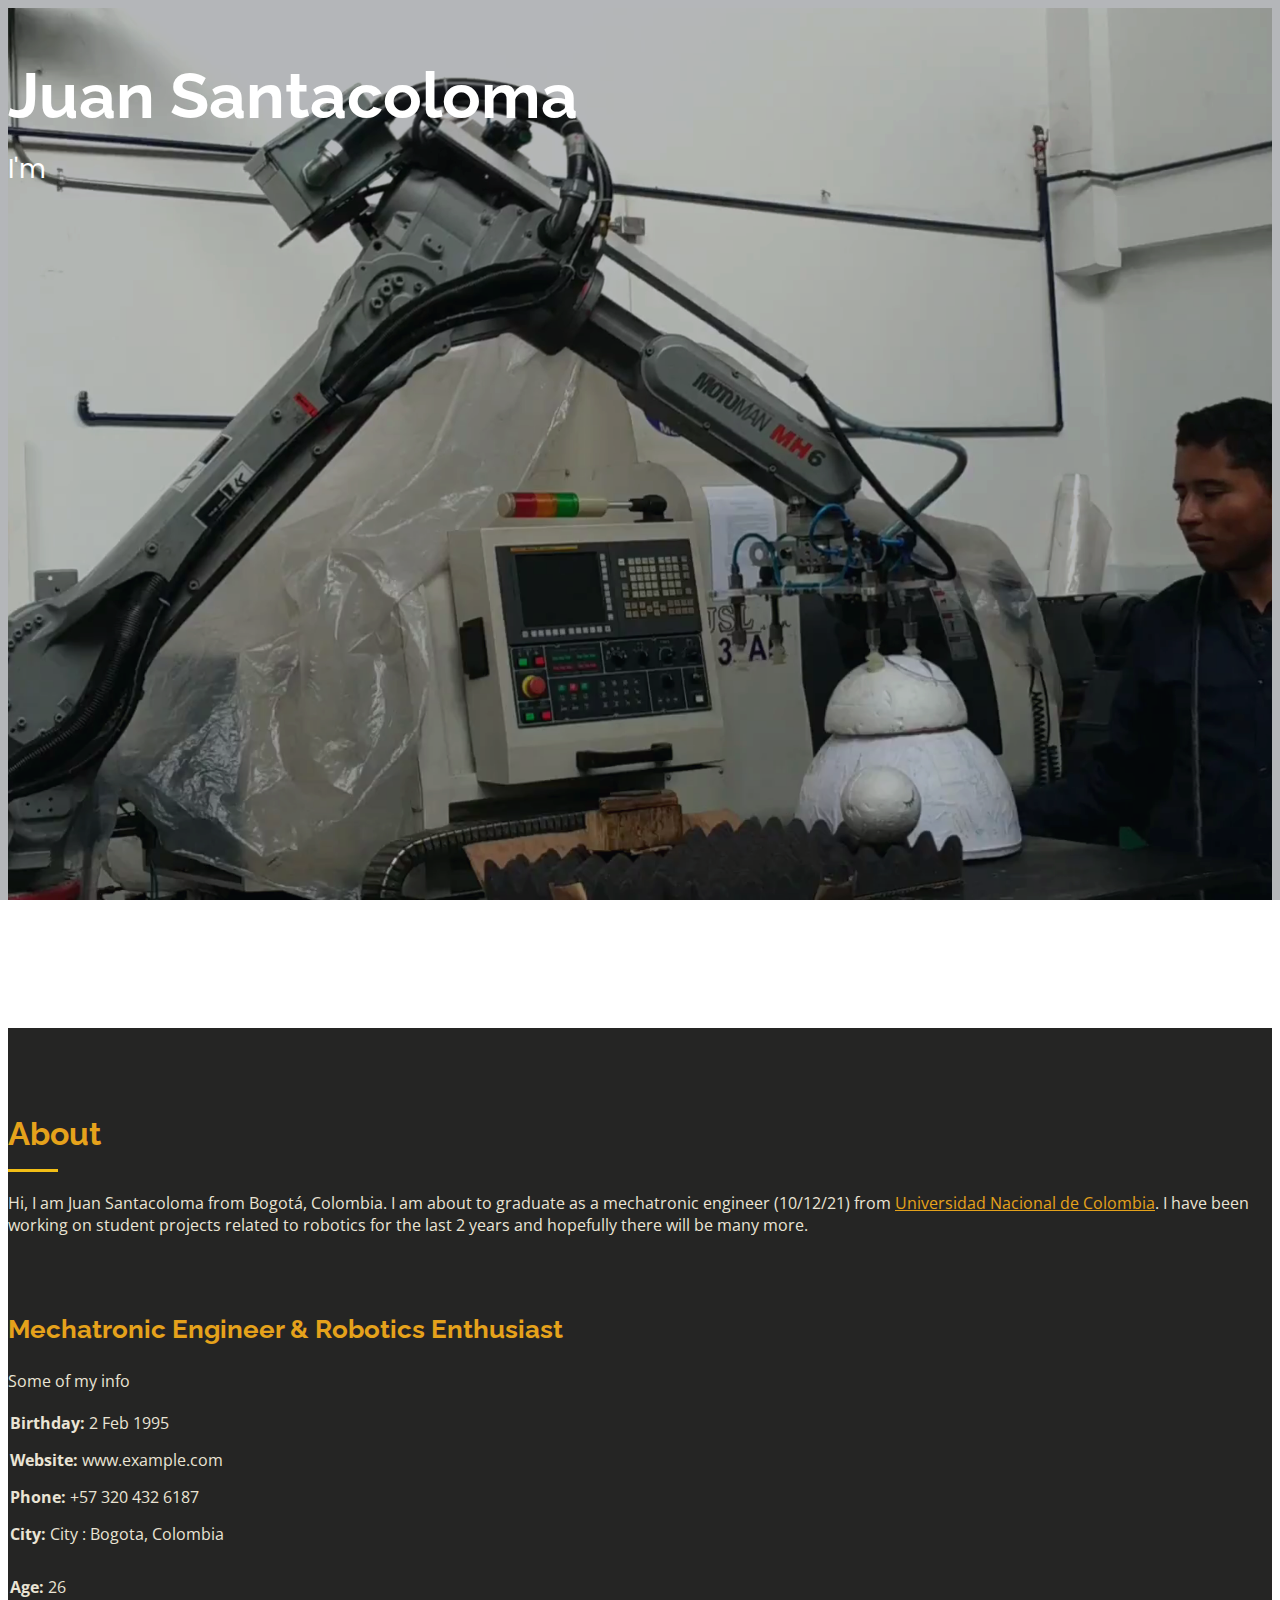
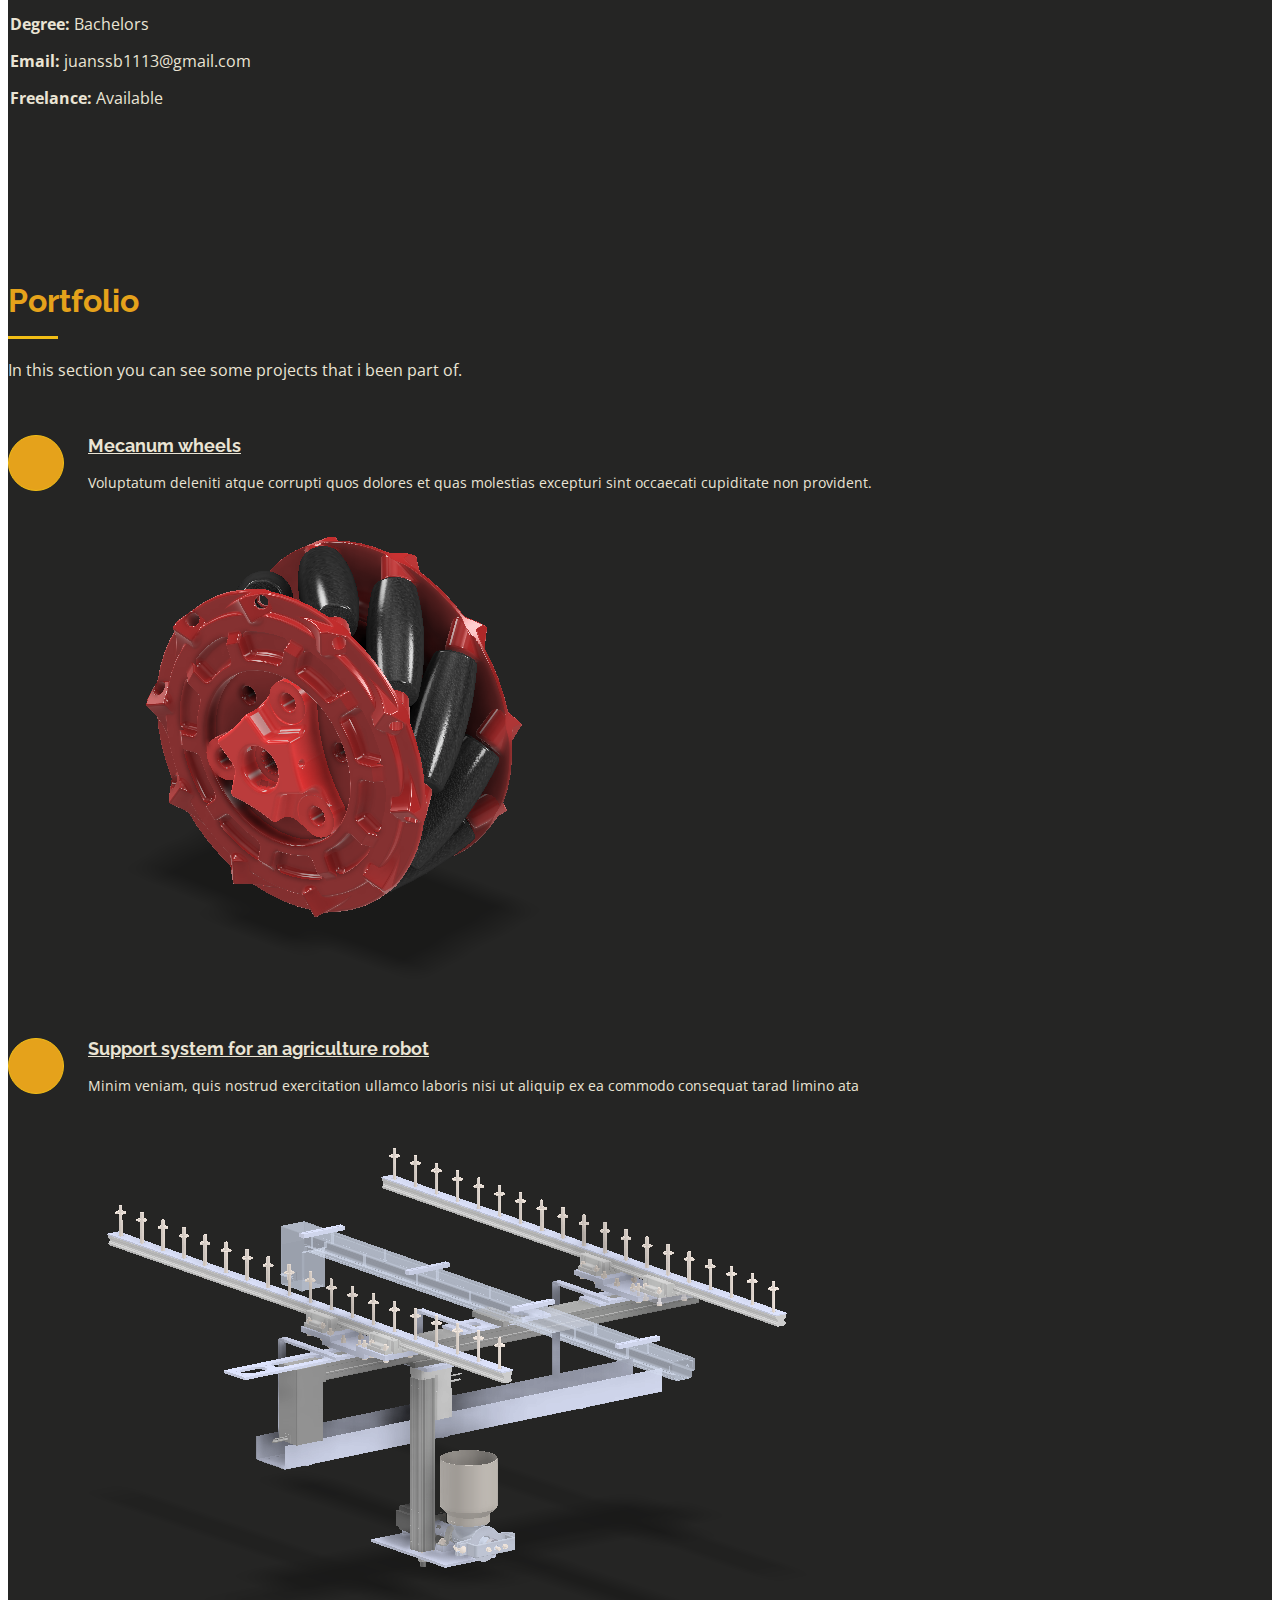
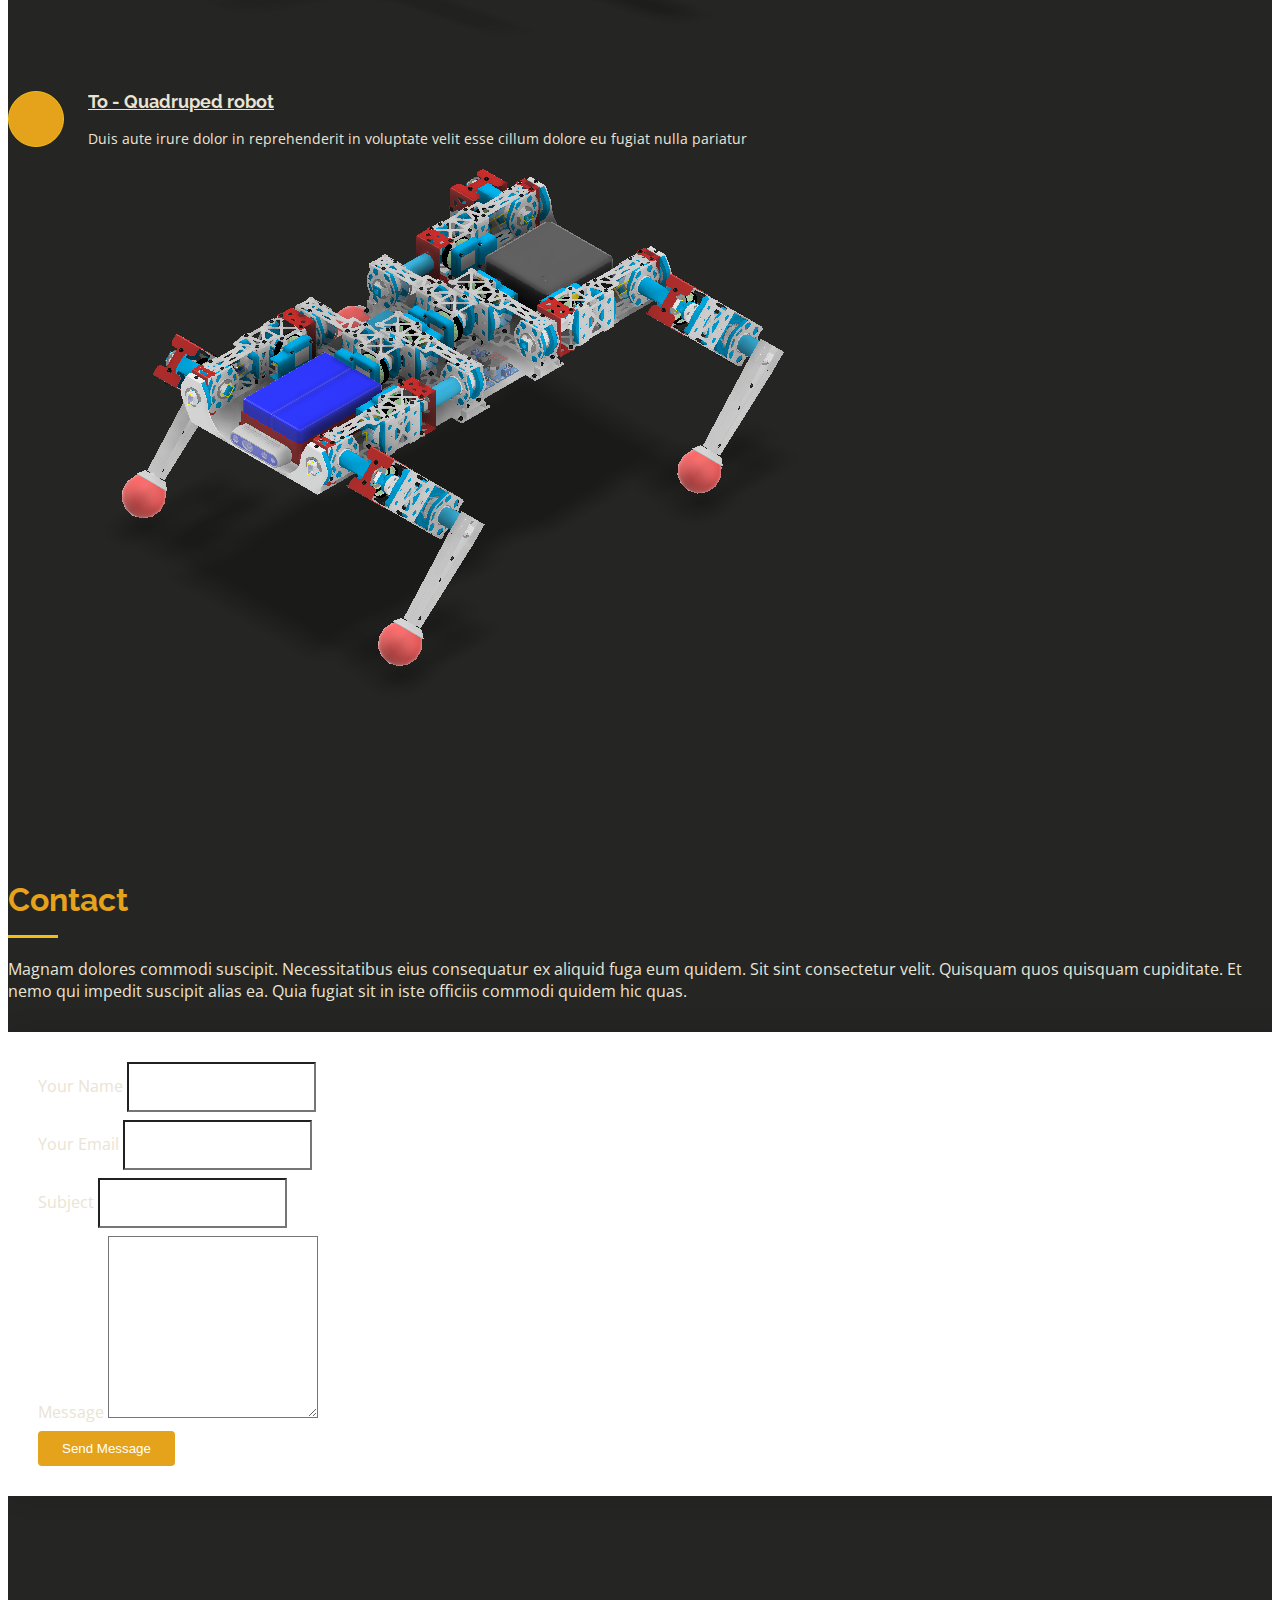
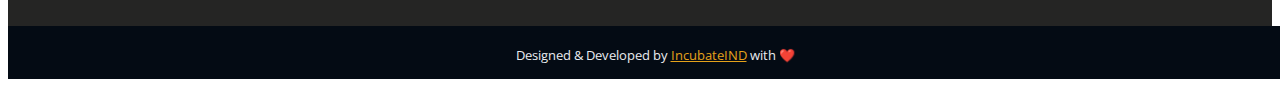
==== commit ac16ce32: "working index" ====
--- a/index.html
+++ b/index.html
@@ -10,7 +10,7 @@
   <meta content="" name="keywords">
 
   <!-- Favicons -->
-  <link href="assets/img/favicon.png" rel="icon">
+  <link href="assets/img/log_js.png" rel="icon">
   <link href="assets/img/apple-touch-icon.png" rel="apple-touch-icon">
 
   <!-- Google Fonts -->
@@ -52,7 +52,7 @@
         </div>
 
         <div class="row">
-          <div class="col-lg-4" data-aos="fade-right">
+          <div class="col-lg-6" data-aos="fade-right">
             <img src="assets/img/foto_profile.png" class="img-fluid" alt="">
           </div>
           <div class="col-lg-8 pt-4 pt-lg-0 content" data-aos="fade-left">
@@ -219,49 +219,51 @@
 
         <div class="section-title">
           <h2>Portfolio</h2>
-          <p>Magnam dolores commodi suscipit. Necessitatibus eius consequatur ex aliquid fuga eum quidem. Sit sint
-            consectetur velit. Quisquam quos quisquam cupiditate. Et nemo qui impedit suscipit alias ea. Quia fugiat sit
-            in iste officiis commodi quidem hic quas.</p>
+          <p> In this section you can see some projects that i been part of.</p>
         </div>
 
         <div class="row">
-          <div class="col-lg-5 col-md-6 icon-box" data-aos="fade-up">
+          <div class="col-lg-6 col-md-6 icon-box" data-aos="fade-up">
             <div class="icon"><i class="icofont-racings-wheel"></i></div>
-            <h4 class="title"><a href="">Mecanum wheels</a></h4>
+            <h4 class="title"><a href="mecanum_wheel.html">Mecanum wheels</a></h4>
             <p class="description">Voluptatum deleniti atque corrupti quos dolores et quas molestias excepturi sint
               occaecati cupiditate non provident.
-              <iframe width="392" height="220" src="https://www.youtube.com/embed/ddvDGAzXieI" title="YouTube video player" frameborder="0" allow="accelerometer; autoplay; clipboard-write; encrypted-media; gyroscope; picture-in-picture" allowfullscreen></iframe>
+              <img src="assets/img/mecanum_wheel.png" class="img-fluid" alt="">
+              <!-- <iframe width="392" height="220" src="https://www.youtube.com/embed/ddvDGAzXieI" title="YouTube video player" frameborder="0" allow="accelerometer; autoplay; clipboard-write; encrypted-media; gyroscope; picture-in-picture" allowfullscreen></iframe> -->
             </p>
             
 
           </div>
-          <div class="col-lg-5 col-md-6 icon-box" data-aos="fade-up" data-aos-delay="100">
+          <div class="col-lg-6 col-md-6 icon-box" data-aos="fade-up" data-aos-delay="100">
             <div class="icon"><i class="icofont-wheat"></i></div>
-            <h4 class="title"><a href="">Support system for an agriculture robot</a></h4>
+            <h4 class="title"><a href="support.html">Support system for an agriculture robot</a></h4>
             <p class="description">Minim veniam, quis nostrud exercitation ullamco laboris nisi ut aliquip ex ea commodo
               consequat tarad limino ata
-              <iframe width="392" height="220" src="https://www.youtube.com/embed/ddvDGAzXieI" title="YouTube video player" frameborder="0" allow="accelerometer; autoplay; clipboard-write; encrypted-media; gyroscope; picture-in-picture" allowfullscreen></iframe>
-            </p>
-          </div>
-          <div class="col-lg-5 col-md-6 icon-box" data-aos="fade-up" data-aos-delay="200">
+              <img src="assets/img/CERES_dos_subsystem.png" class="img-fluid" alt="">
+              <!-- <iframe width="392" height="220" src="https://www.youtube.com/embed/ddvDGAzXieI" title="YouTube video player" frameborder="0" allow="accelerometer; autoplay; clipboard-write; encrypted-media; gyroscope; picture-in-picture" allowfullscreen></iframe> -->
+            </p>
+          </div>
+          <div class="col-lg-6 col-md-6 icon-box" data-aos="fade-up" data-aos-delay="200">
             <div class="icon"><i class="icofont-dog-alt"></i></div>
-            <h4 class="title"><a href="">To - Quadruped robot</a></h4>
+            <h4 class="title"><a href="to.html">To - Quadruped robot</a></h4>
             <p class="description">Duis aute irure dolor in reprehenderit in voluptate velit esse cillum dolore eu
-              fugiat nulla pariatur</p>
-          </div>
-          <!-- <div class="col-lg-5 col-md-6 icon-box" data-aos="fade-up" data-aos-delay="300">
+              fugiat nulla pariatur
+              <img src="assets/img/to_8.png" class="img-fluid" alt="">
+            </p>
+          </div>
+          <!-- <div class="col-lg-6 col-md-6 icon-box" data-aos="fade-up" data-aos-delay="300">
             <div class="icon"><i class="icofont-image"></i></div>
             <h4 class="title"><a href="">Magni Dolores</a></h4>
             <p class="description">Excepteur sint occaecat cupidatat non proident, sunt in culpa qui officia deserunt
               mollit anim id est laborum</p>
           </div>
-          <div class="col-lg-5 col-md-6 icon-box" data-aos="fade-up" data-aos-delay="400">
+          <div class="col-lg-6 col-md-6 icon-box" data-aos="fade-up" data-aos-delay="400">
             <div class="icon"><i class="icofont-settings"></i></div>
             <h4 class="title"><a href="">Nemo Enim</a></h4>
             <p class="description">At vero eos et accusamus et iusto odio dignissimos ducimus qui blanditiis praesentium
               voluptatum deleniti atque</p>
           </div>
-          <div class="col-lg-5 col-md-6 icon-box" data-aos="fade-up" data-aos-delay="500">
+          <div class="col-lg-6 col-md-6 icon-box" data-aos="fade-up" data-aos-delay="500">
             <div class="icon"><i class="icofont-tasks-alt"></i></div>
             <h4 class="title"><a href="">Eiusmod Tempor</a></h4>
             <p class="description">Et harum quidem rerum facilis est et expedita distinctio. Nam libero tempore, cum
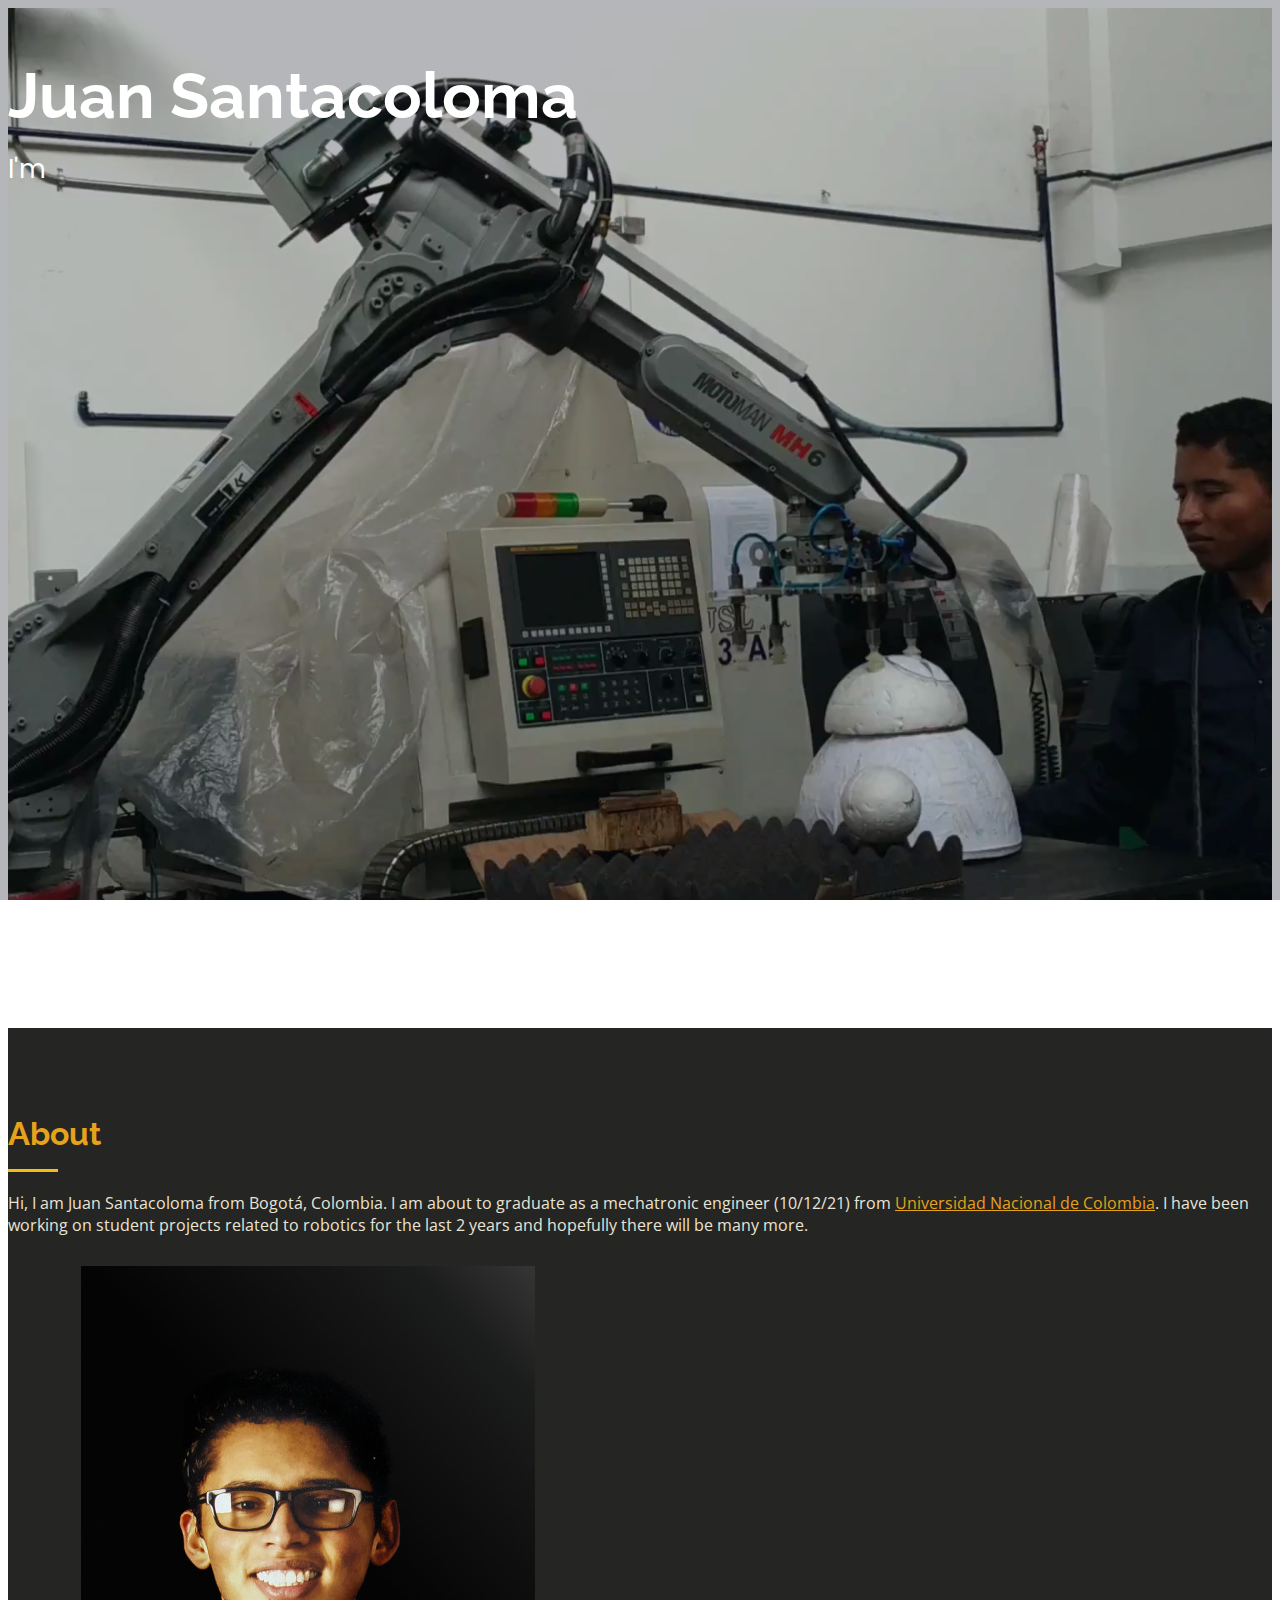
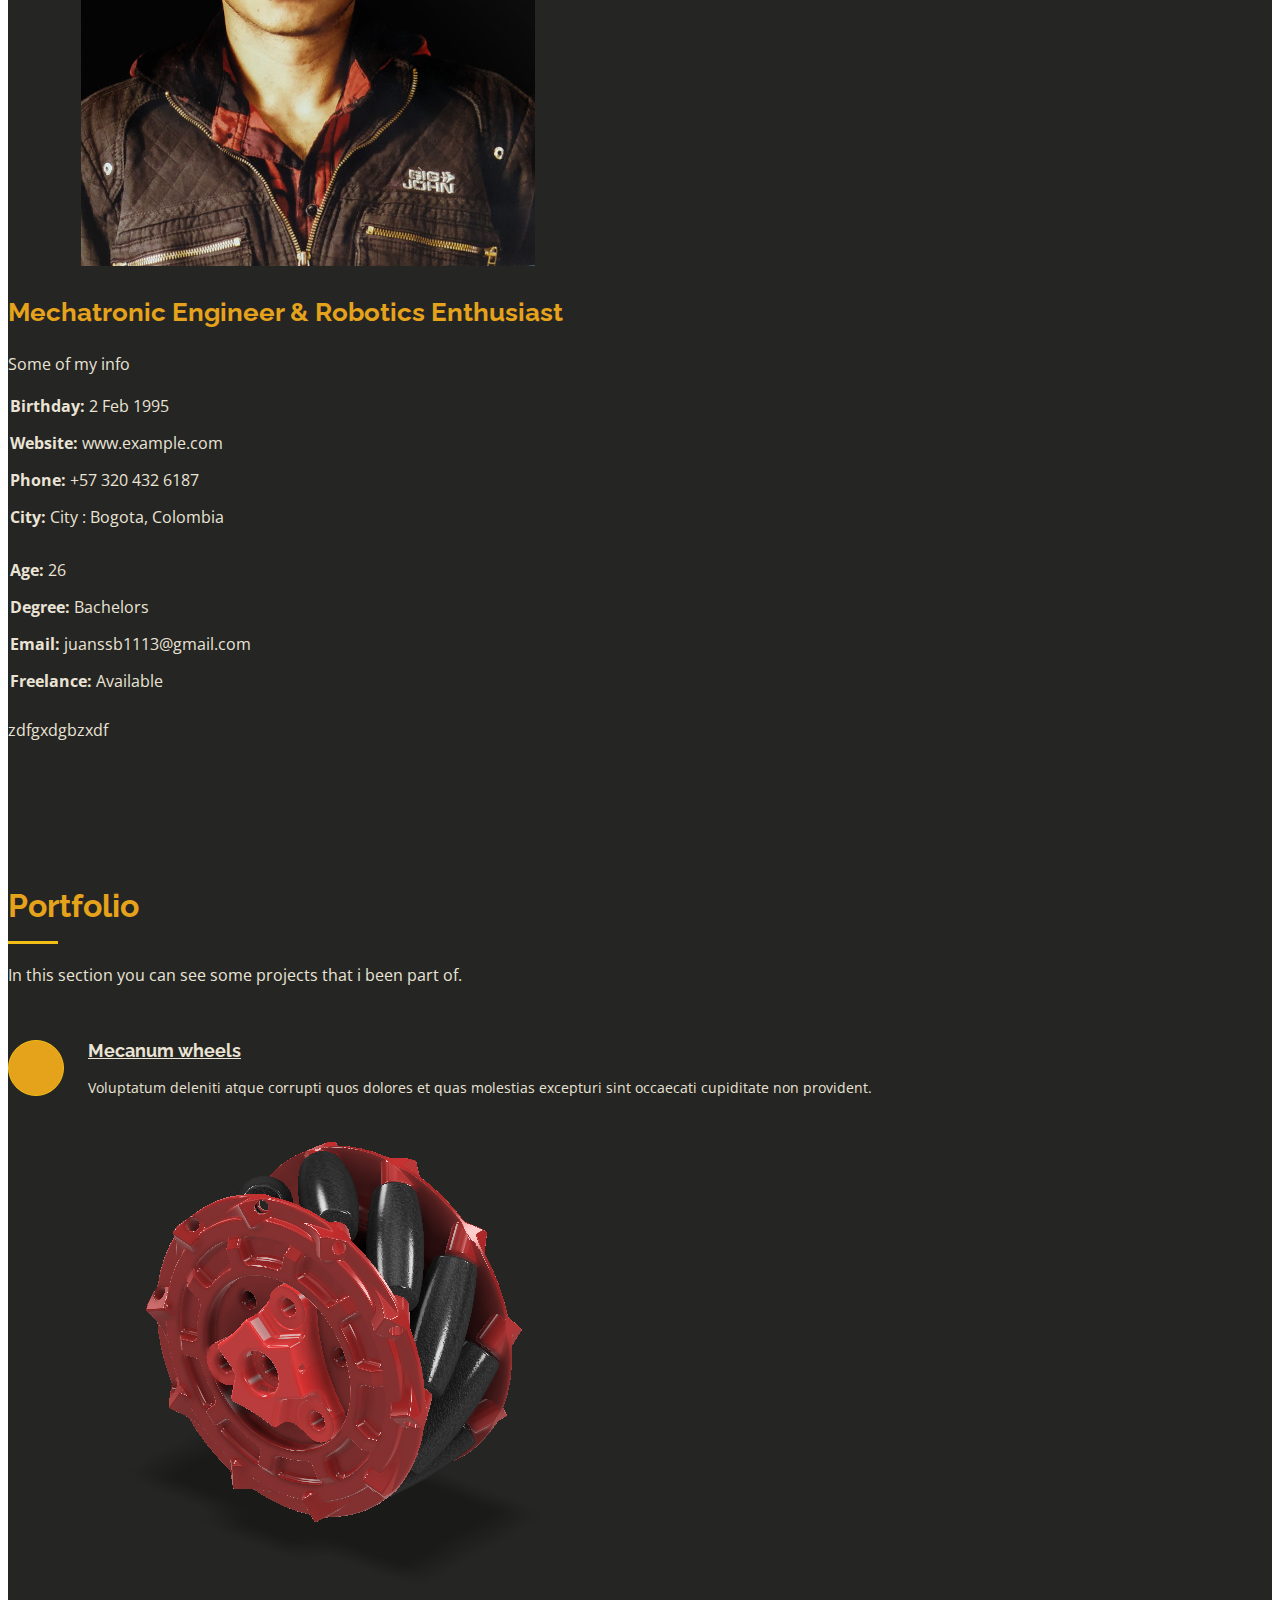
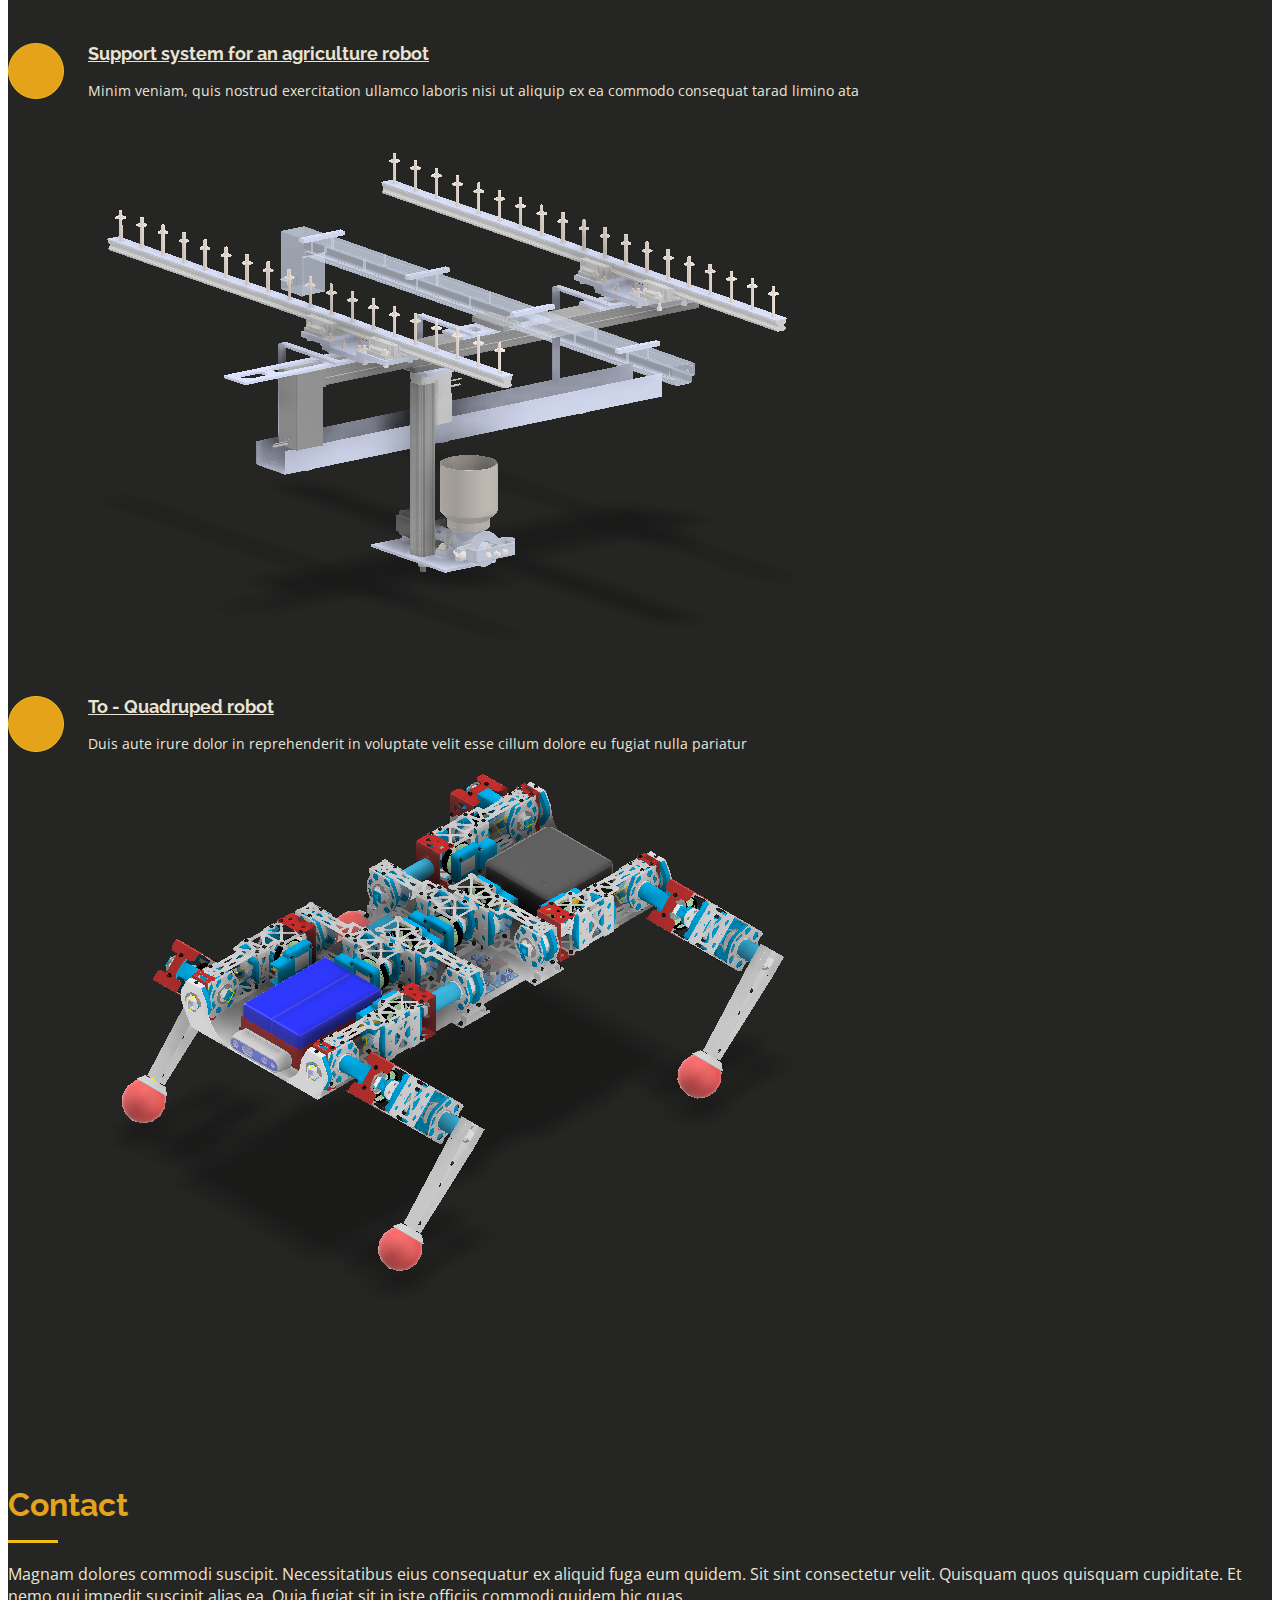
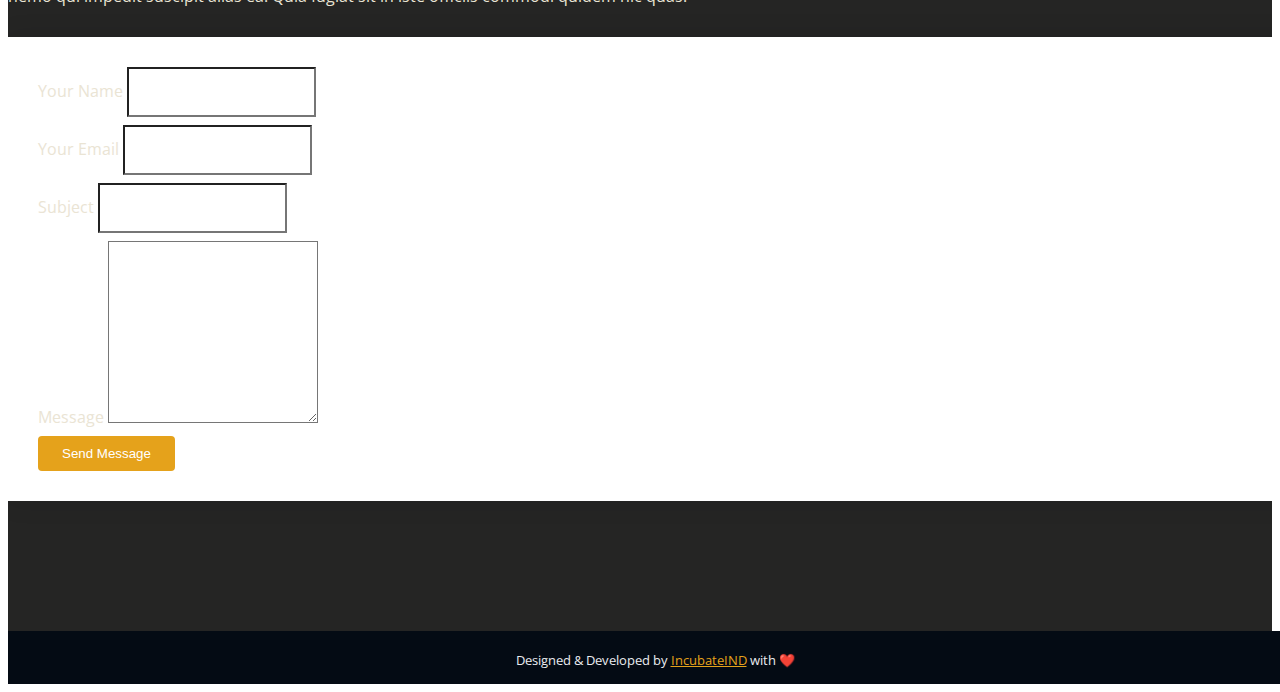
==== commit 56241101: "fix profile pic" ====
--- a/index.html
+++ b/index.html
@@ -52,8 +52,8 @@
         </div>
 
         <div class="row">
-          <div class="col-lg-6" data-aos="fade-right">
-            <img src="assets/img/foto_profile.png" class="img-fluid" alt="">
+          <div class="col-lg-4" data-aos="fade-right">
+            <img src="assets/img/profile_picture_square.jpeg" class="img-fluid" alt="">
           </div>
           <div class="col-lg-8 pt-4 pt-lg-0 content" data-aos="fade-left">
             <h3>Mechatronic Engineer &amp; Robotics Enthusiast</h3>
@@ -79,7 +79,7 @@
               </div>
             </div>
             <p>
-              <!-- Maybe some data here -->
+             zdfgxdgbzxdf <!-- Maybe some data here -->
             </p>
           </div>
         </div>
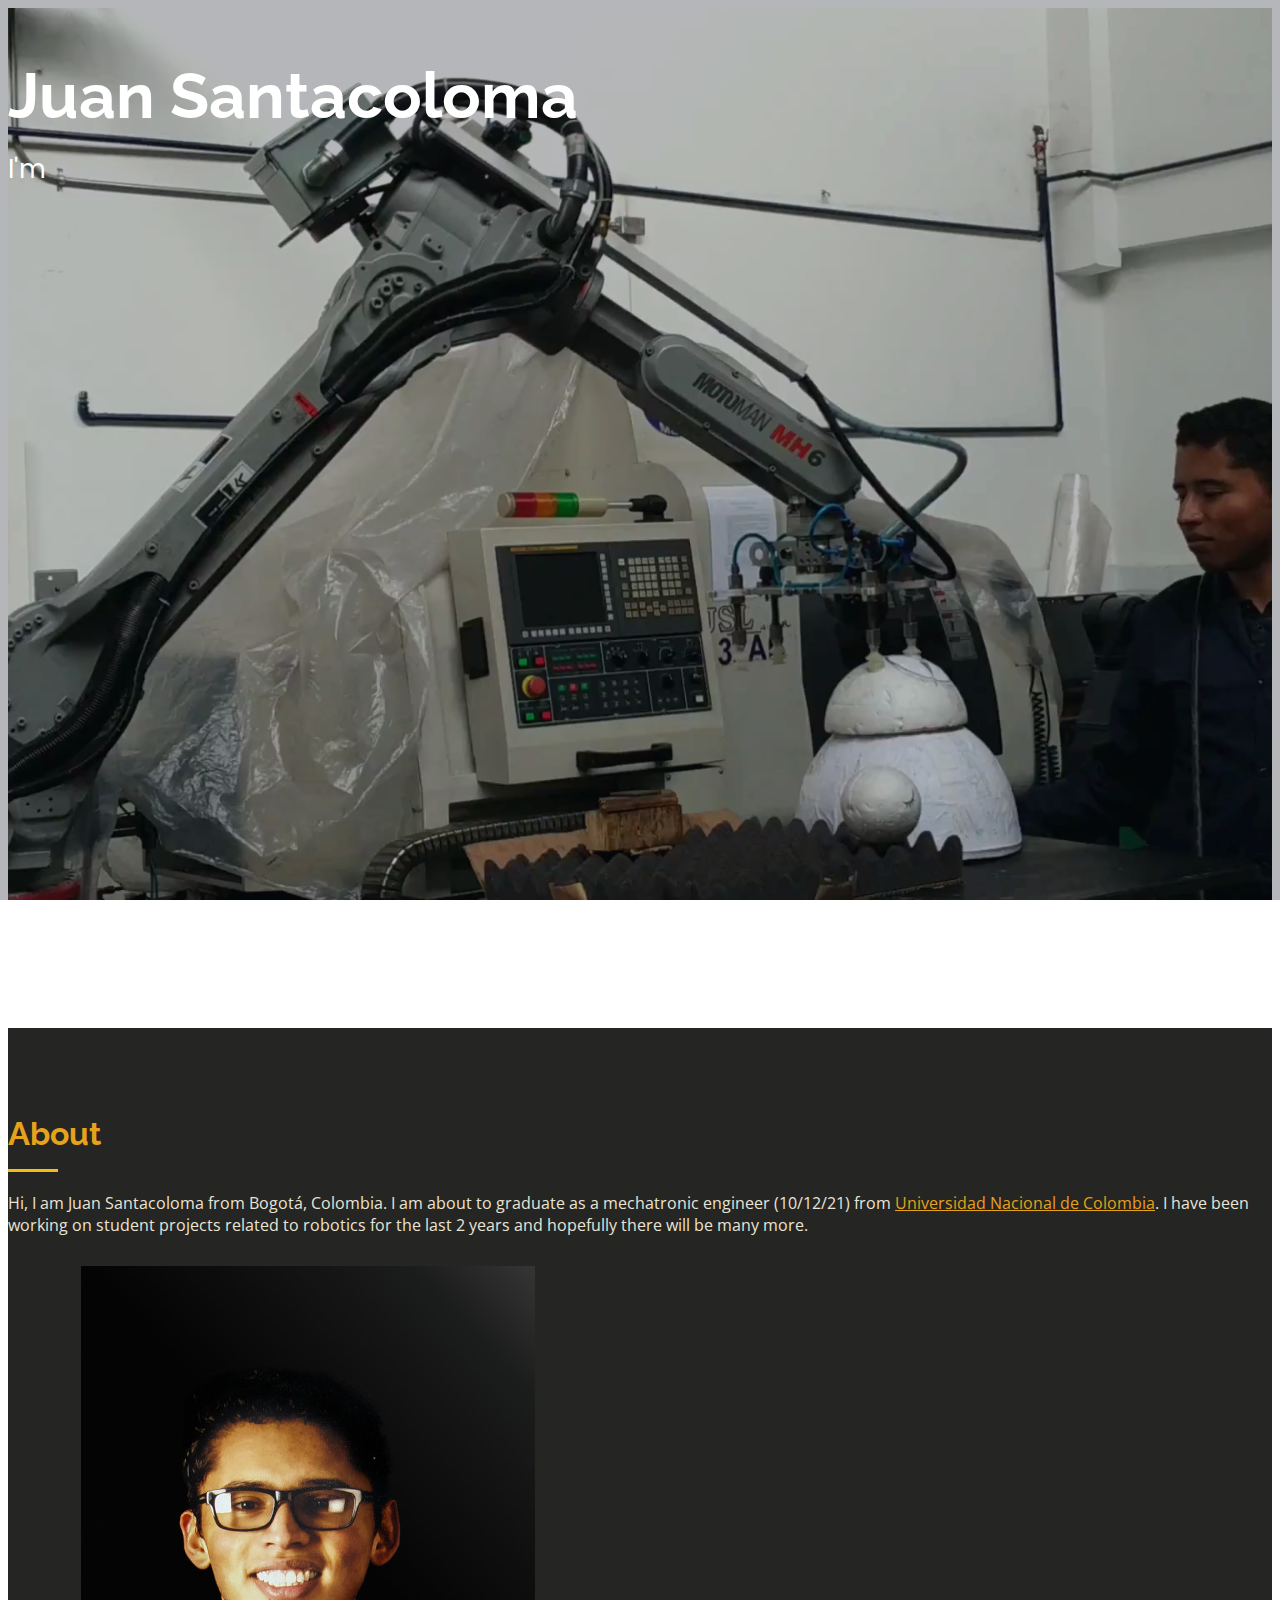
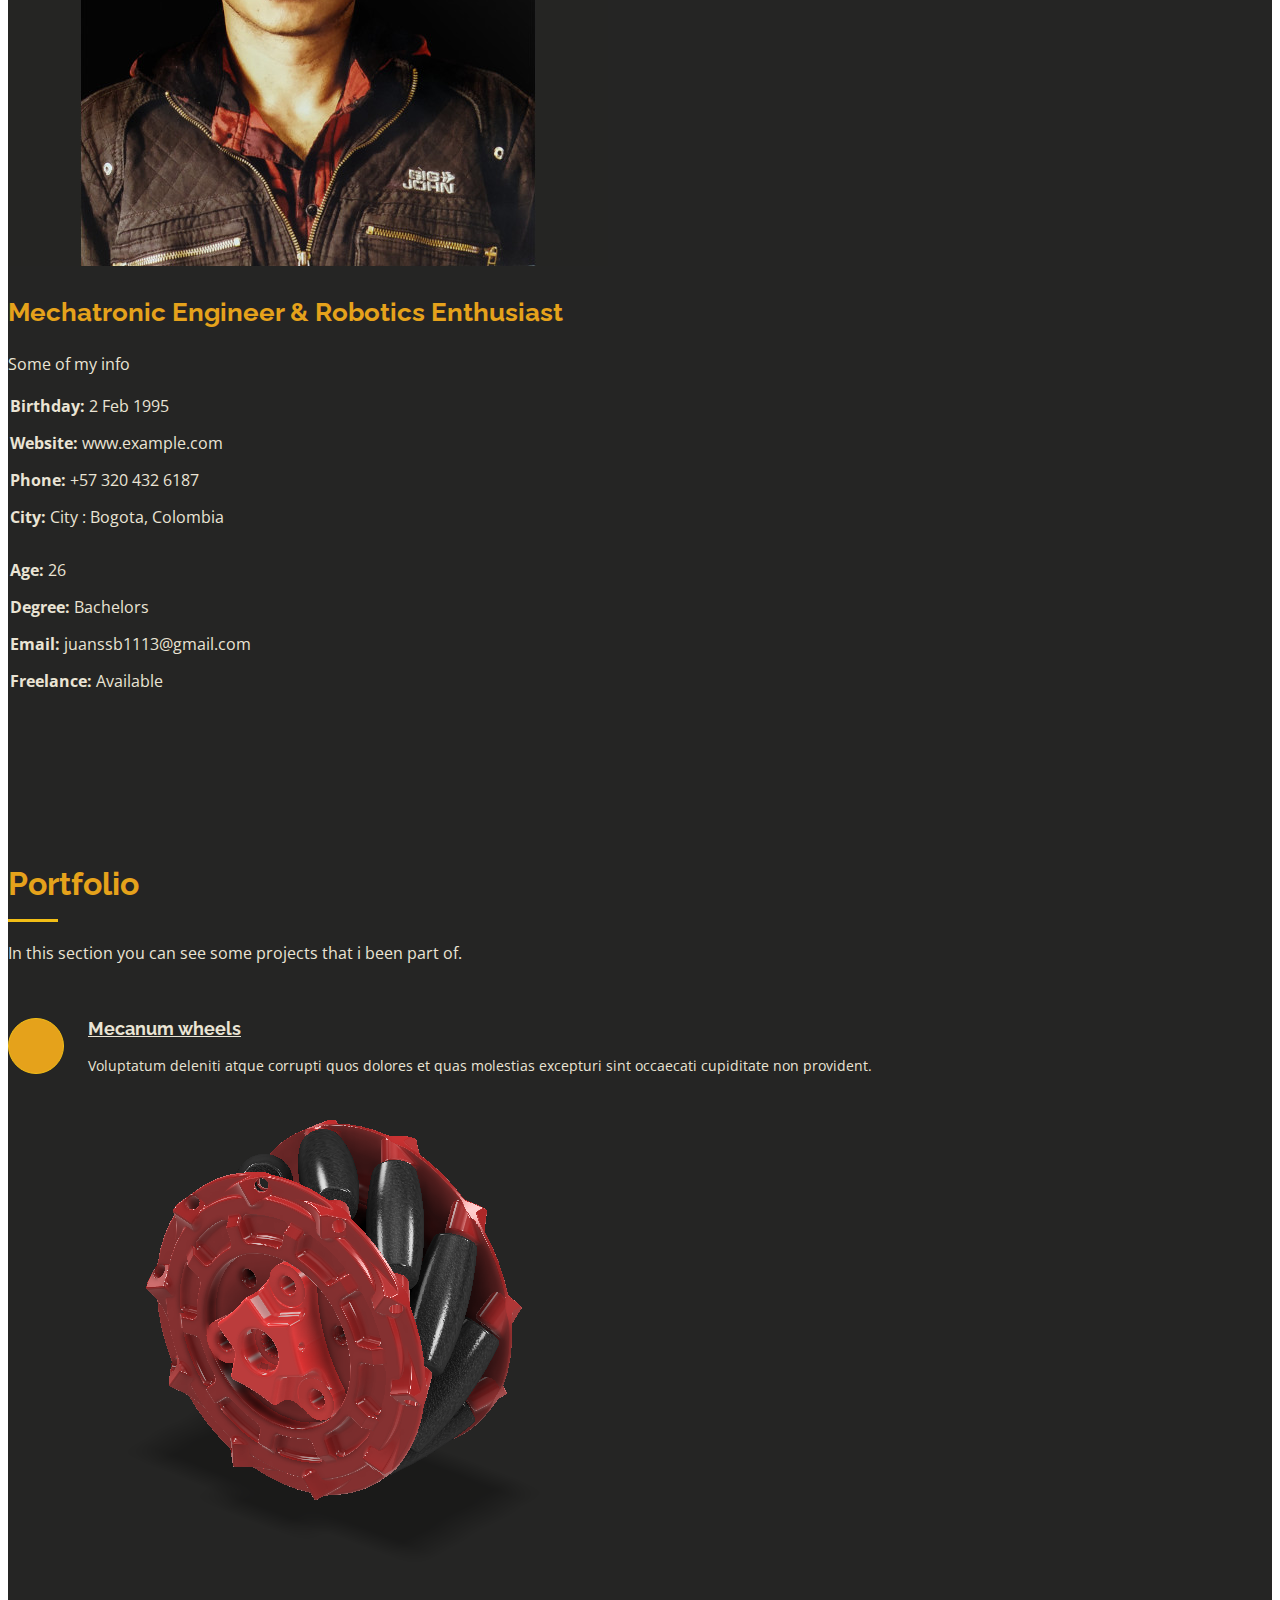
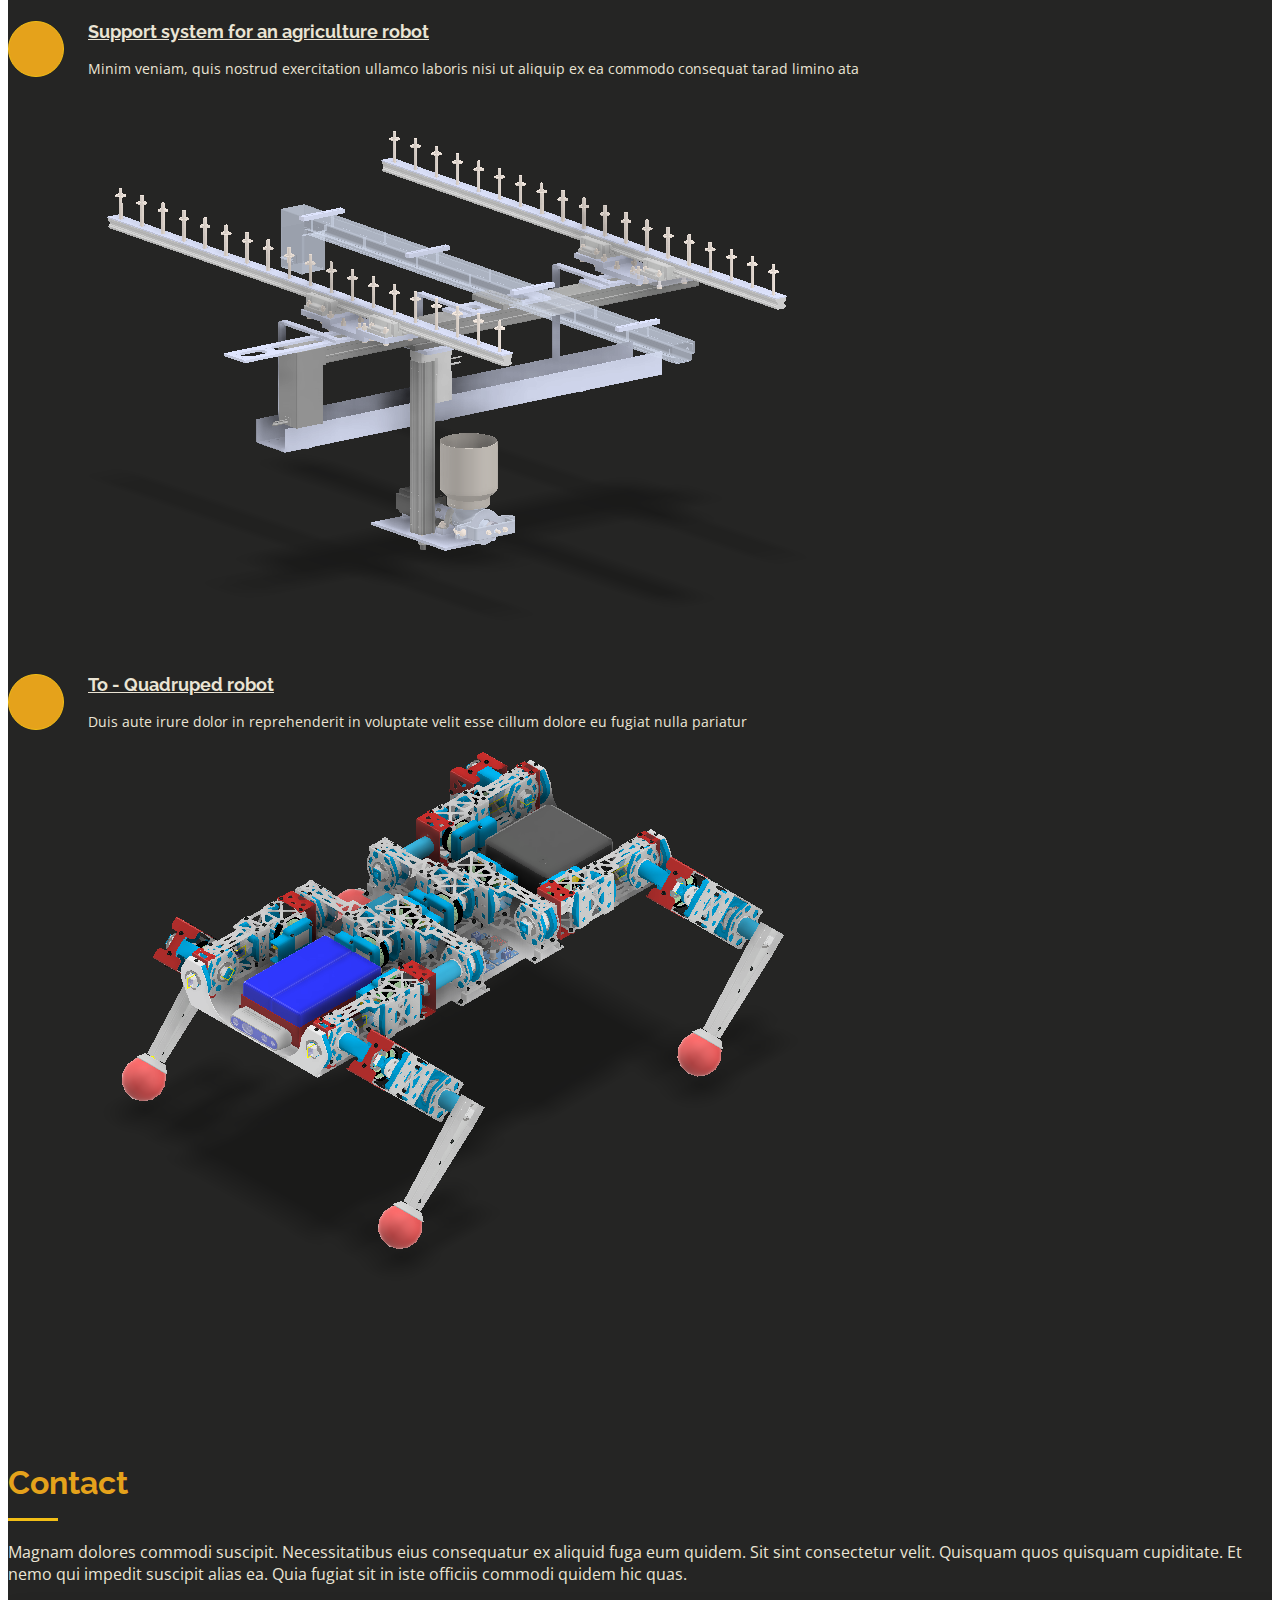
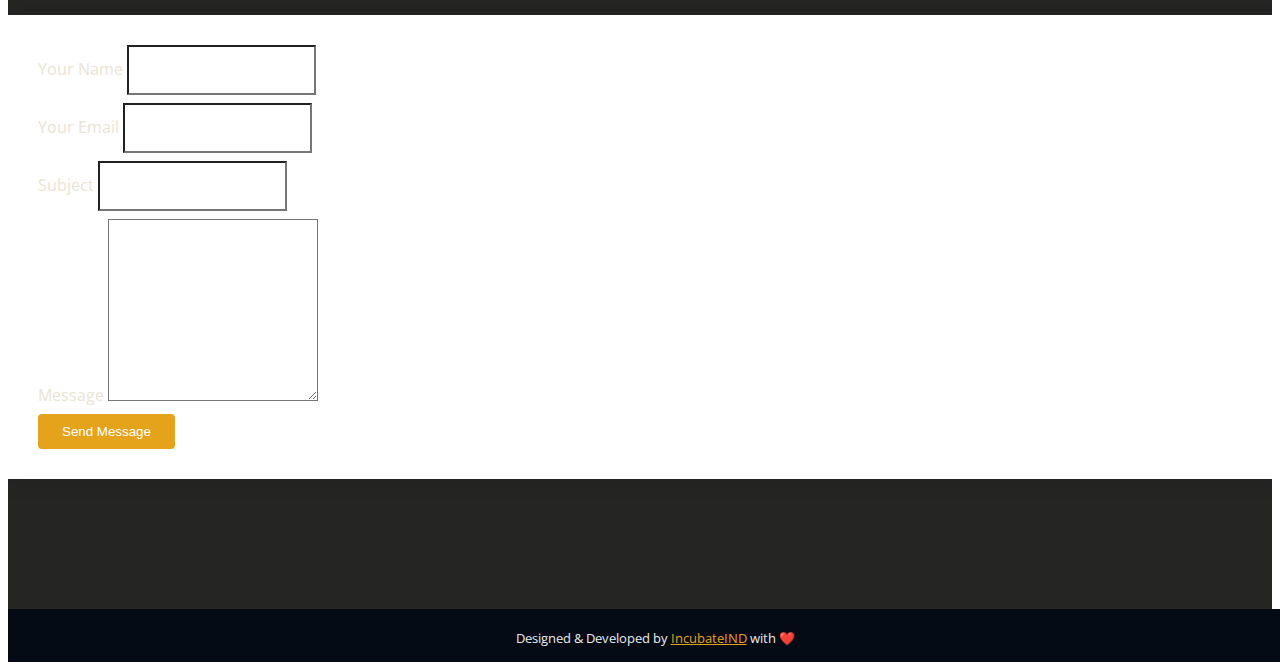
==== commit d90a183b: "mod description" ====
--- a/index.html
+++ b/index.html
@@ -79,7 +79,7 @@
               </div>
             </div>
             <p>
-             zdfgxdgbzxdf <!-- Maybe some data here -->
+              <!-- Maybe some data here -->
             </p>
           </div>
         </div>
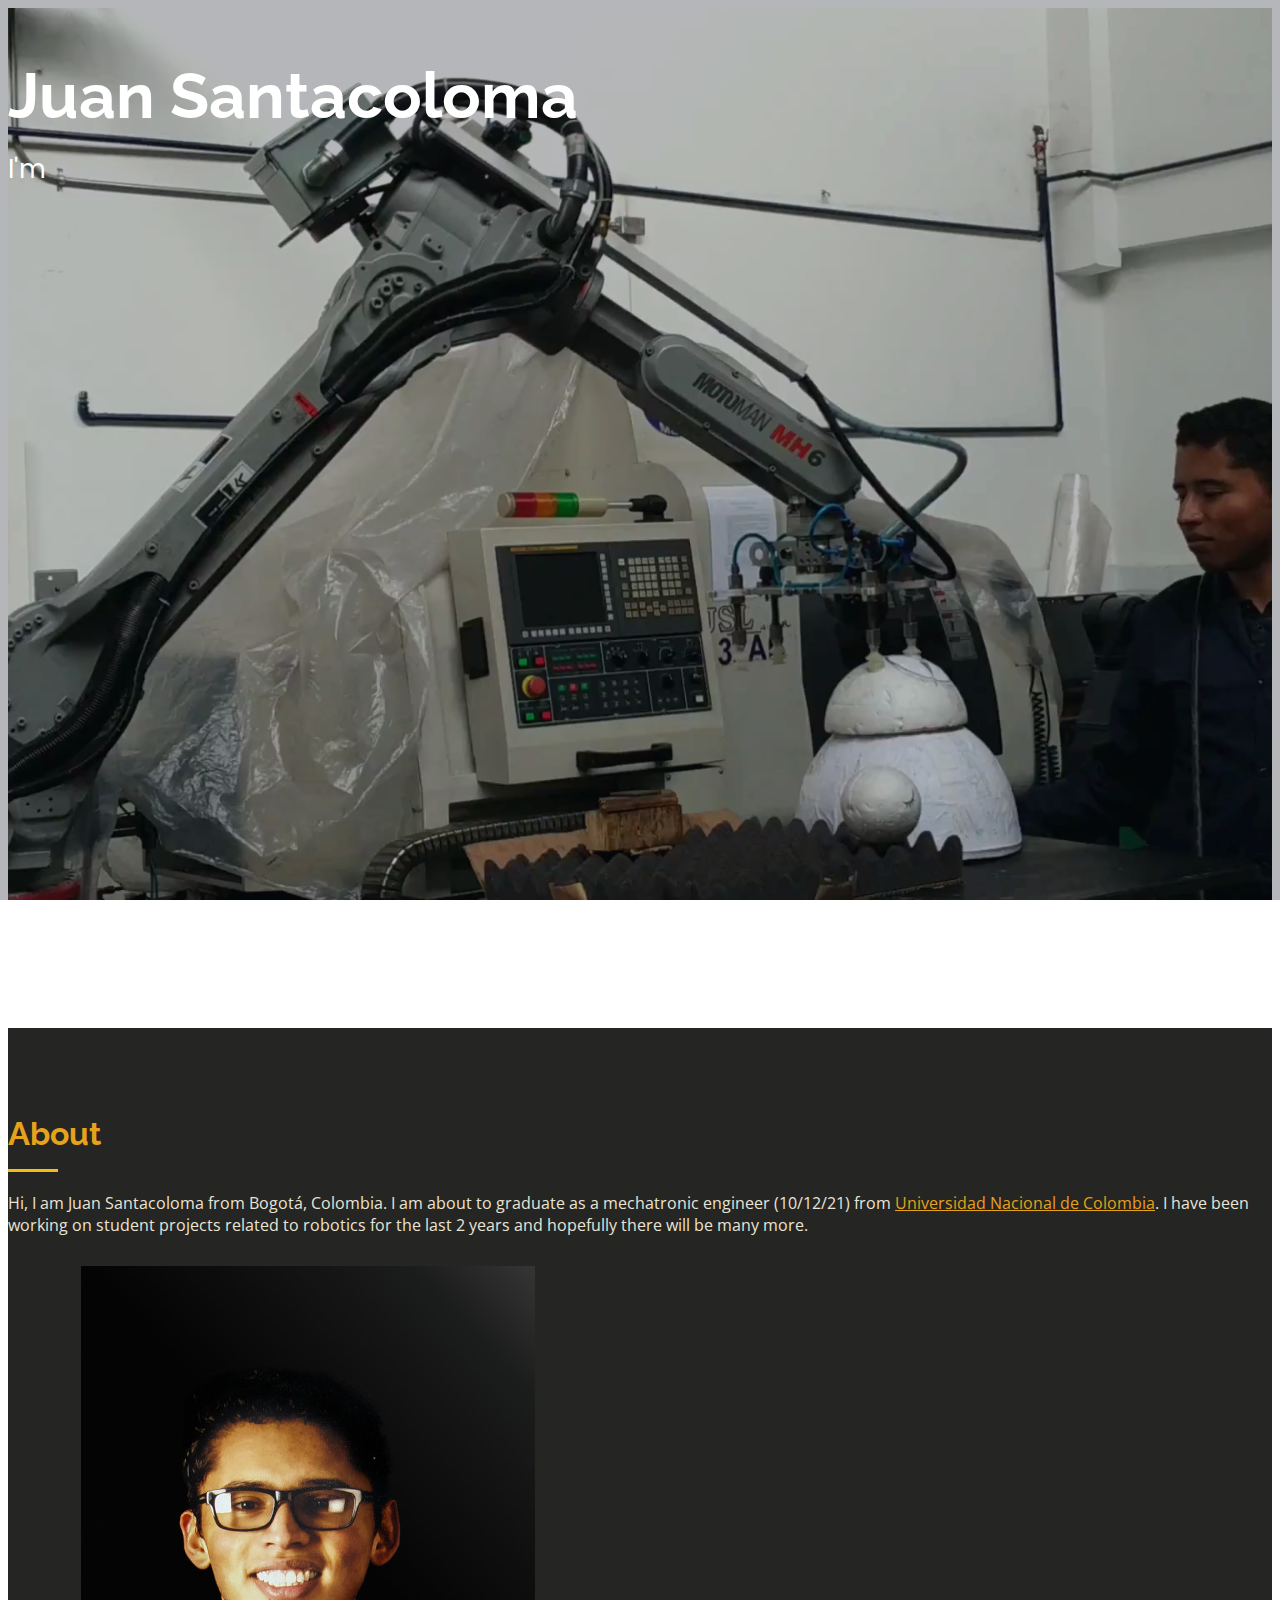
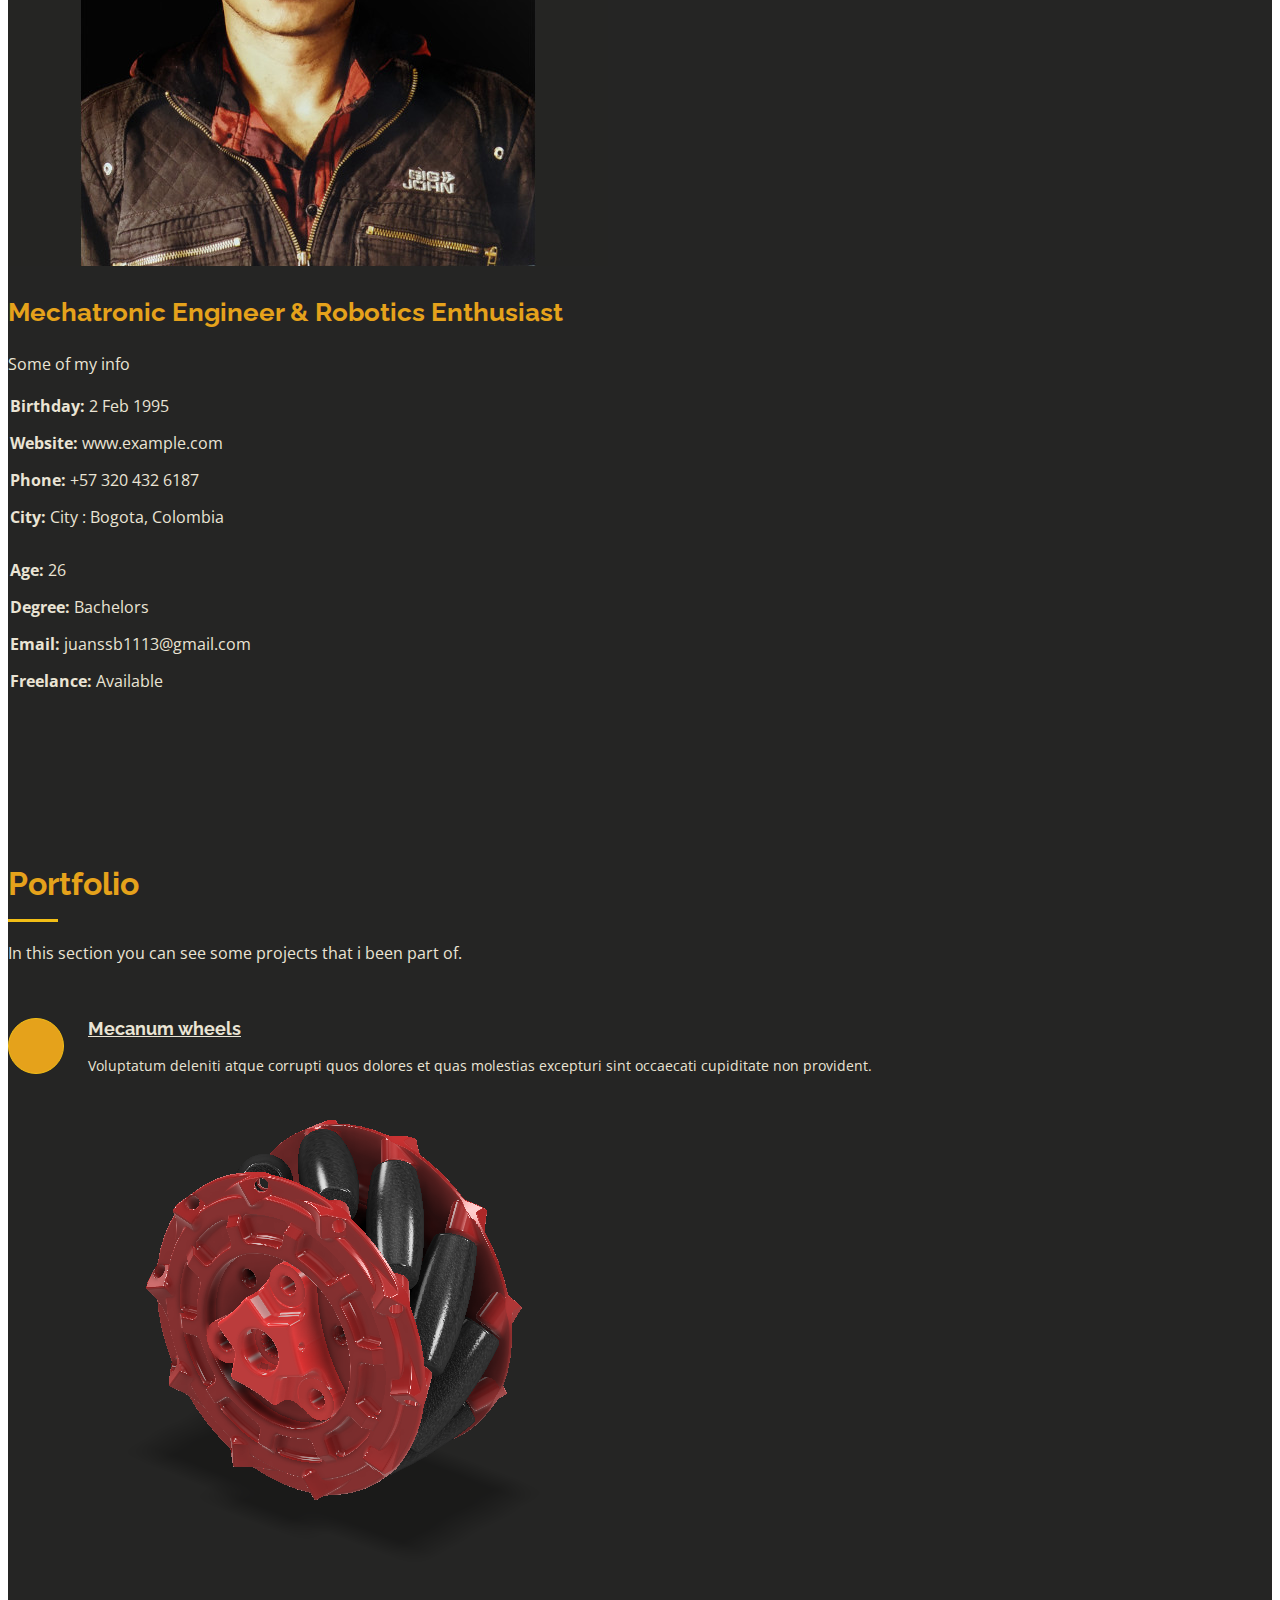
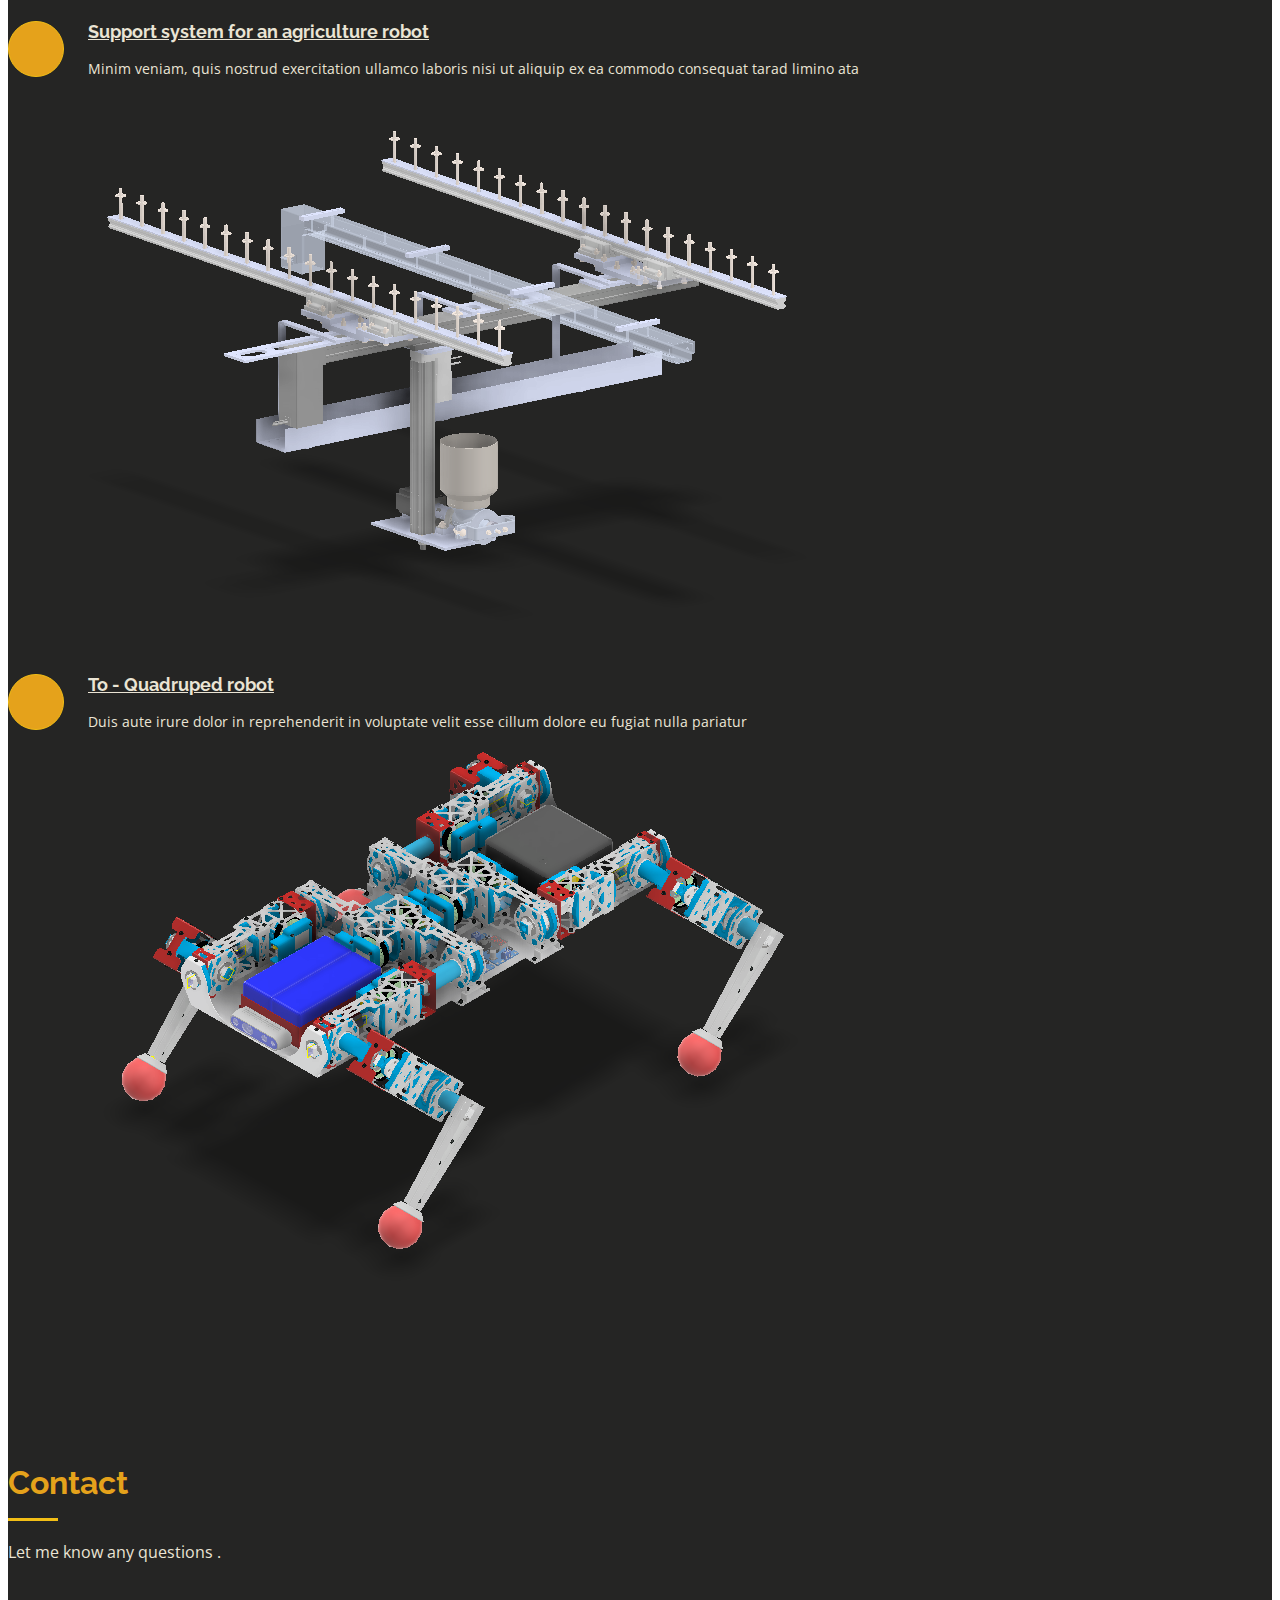
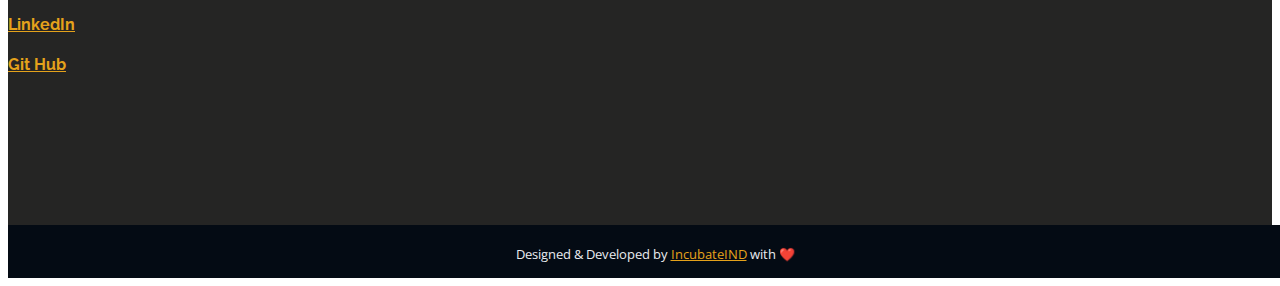
==== commit 9bd99397: "socials" ====
--- a/index.html
+++ b/index.html
@@ -280,12 +280,47 @@
 
         <div class="section-title">
           <h2>Contact</h2>
-          <p>Magnam dolores commodi suscipit. Necessitatibus eius consequatur ex aliquid fuga eum quidem. Sit sint
-            consectetur velit. Quisquam quos quisquam cupiditate. Et nemo qui impedit suscipit alias ea. Quia fugiat sit
-            in iste officiis commodi quidem hic quas.</p>
-        </div>
-
-        <div class="row" data-aos="fade-in">
+          <p>Let me know any questions .</p>
+        </div>
+        
+        <div class="row">
+          <div class="col-lg-4 col-md-6 icon-box" data-aos="fade-up">
+              <h4 class="title">
+                  <a href="https://www.https://www.linkedin.com/in/juansantacoloma/" target="_blank" rel="noopener noreferrer">
+                      <div class="icon"><i class="icofont-linkedin"></i></div>
+                  </a>
+                  <p>
+                      <a href="https://www.linkedin.com/in/karthikmothiki/" target="_blank" rel="noopener noreferrer">LinkedIn</a>
+                  </p>
+              </h4>
+          </div>
+          <div class="col-lg-4 col-md-6 icon-box" data-aos="fade-up">
+              <h4 class="title">
+                  <a href="https://github.com/KarthikMothiki" target="_blank" rel="noopener noreferrer">
+                      <div class="icon"><i class="fab fa-github"></i></i>
+                          </i>
+                      </div>
+                  </a>
+                  <p>
+                      <a href="https://github.com/KarthikMothiki" target="_blank" rel="noopener noreferrer">Git Hub</a>
+                  </p>
+              </h4>
+          </div>
+      
+          <!-- Instagram
+          <div class="col-lg-4 col-md-6 icon-box" data-aos="fade-up">
+              <h4 class="title">
+                  <a href="https://www.instagram.com/karthik_mothiki/" target="_blank" rel="noopener noreferrer">
+                      <div class="icon"><i class="icofont-instagram"></i></div>
+                  </a>
+                  <p>
+                      <a href="https://www.instagram.com/karthik_mothiki/" target="_blank" rel="noopener noreferrer">Instagram</a>
+                  </p>
+              </h4>
+          </div> -->
+          
+        </div>
+        <!-- <div class="row" data-aos="fade-in">
 
           <div class="col-lg-12 mt-5 mt-lg-0 d-flex align-items-stretch">
             <form action="forms/contact.php" method="post" role="form" class="php-email-form">
@@ -324,7 +359,7 @@
             </form>
           </div>
 
-        </div>
+        </div> -->
 
       </div>
     </section><!-- End Contact Section -->
